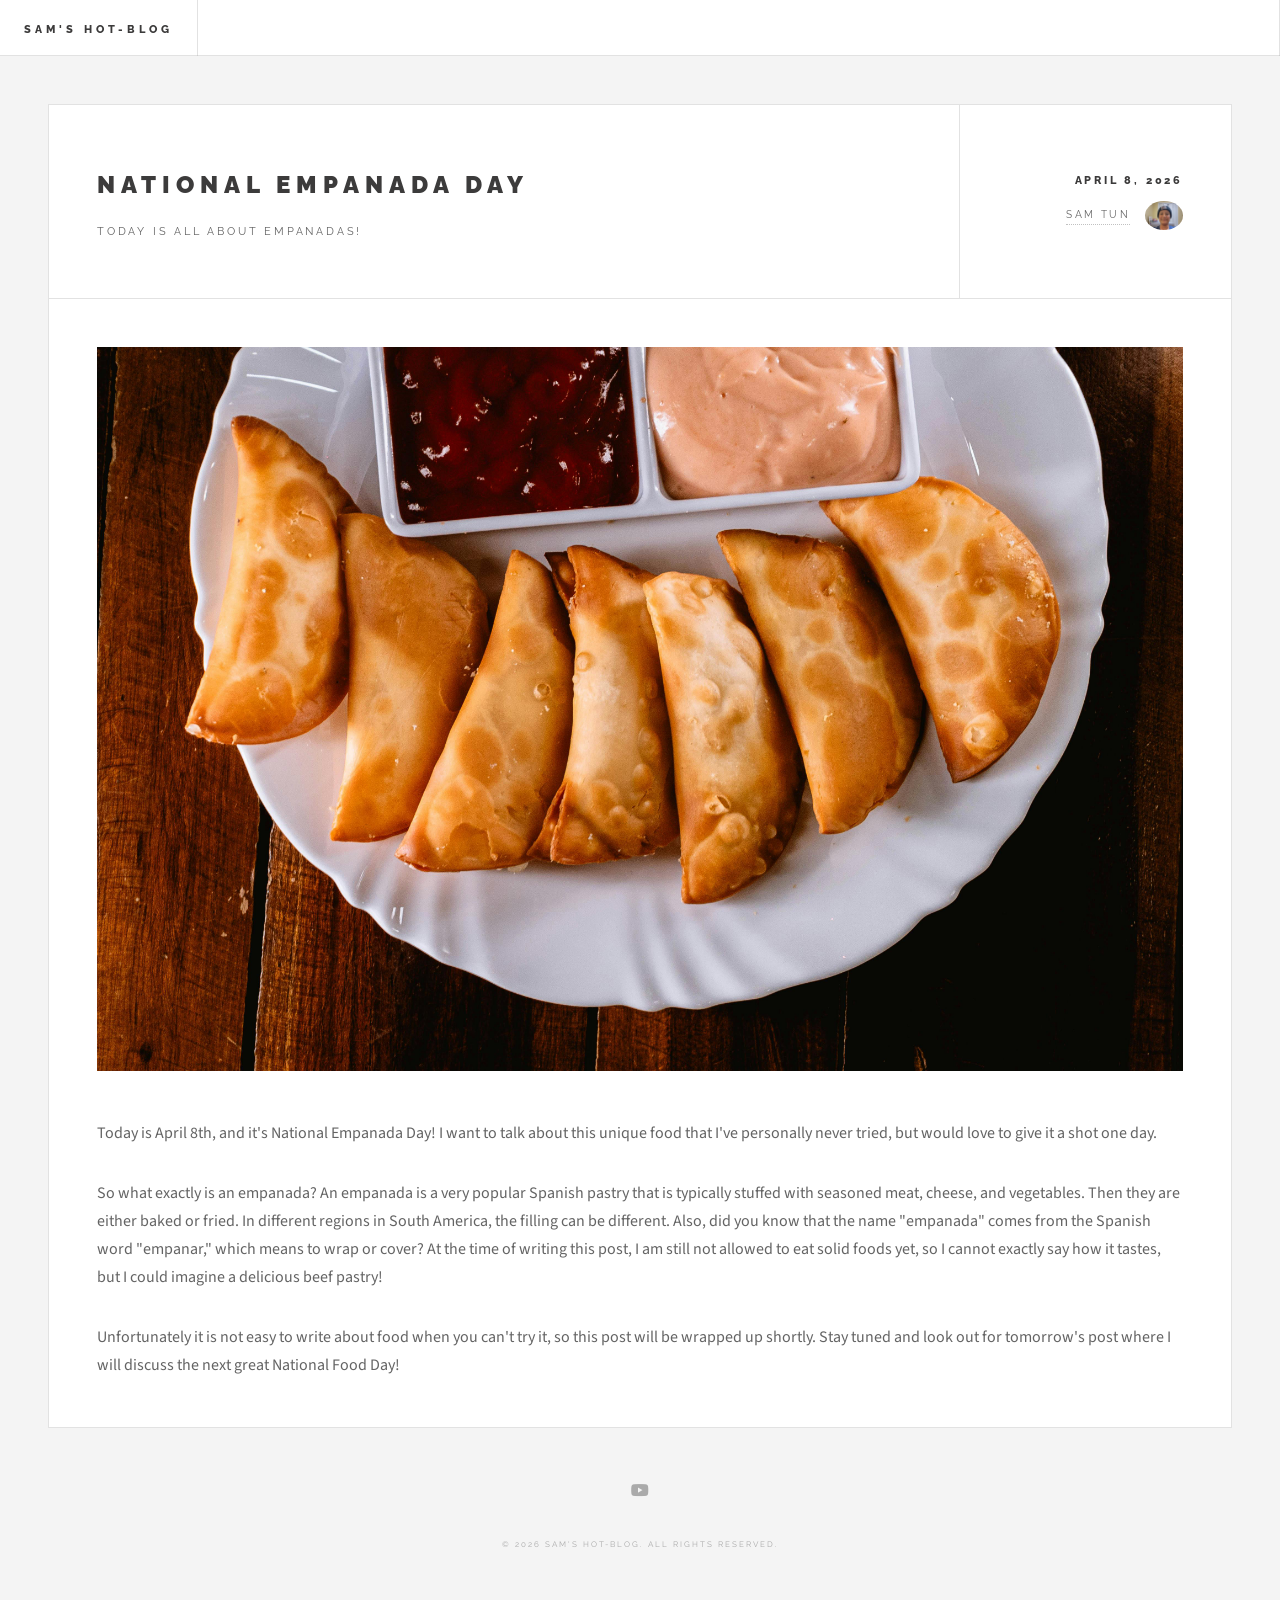
==== nationalday.html @ 46716578 "whaddup sam" ====
<!DOCTYPE HTML>
<!--
	Future Imperfect by HTML5 UP
	html5up.net | @ajlkn
	Free for personal and commercial use under the CCA 3.0 license (html5up.net/license)
-->
<html>
	<head>
		<title>Sam's Hot-Blog</title>
		<meta charset="utf-8" />
		<meta name="viewport" content="width=device-width, initial-scale=1, user-scalable=no" />
		<link rel="stylesheet" href="assets/css/main.css" />
	</head>
	<body class="single is-preload">

		<!-- Wrapper -->
			<div id="wrapper">

				<!-- Header -->
					<header id="header">
						<h1><a href="index.html">Sam's Hot-Blog</a></h1>
						<nav class="links">
							<ul>
							</ul>
						</nav>
						<nav class="main">
							<ul>

									</form>
								</li>
								<li class="menu">
								</li>
							</ul>
						</nav>
					</header>

				<!-- Menu -->
					<section id="menu">

						<!-- Search -->
							<section>
								<form class="search" method="get" action="#">
									<input type="text" name="query" placeholder="Search" />
								</form>
							</section>

					</section>

				<!-- Main -->
					<div id="main">

						<!-- Post -->
							<article class="post">
								<header>
									<div class="title">
										<h2><a href="#">National Empanada Day</a></h2>
										<p>Today is all about Empanadas!</p>
									</div>
									<div class="meta">
										<time class="published" datetime="2026-04-08">April 8, 2026</time>
										<a href="#" class="author"><span class="name">Sam Tun</span><img src="images/samsface.png" alt="" /></a>
									</div>
								</header>
								<span class="image featured"><img src="images/empanadatray.jpg" alt="" /></span>
								<p>Today is April 8th, and it's National Empanada Day! I want to talk about this unique food that I've personally never tried, but would love to give it a shot one day.</p>
								<p>So what exactly is an empanada? An empanada is a very popular Spanish pastry that is typically stuffed with seasoned meat, cheese, and vegetables. Then they are either baked or fried. In different regions in South America, the filling can be different. Also, did you know that the name "empanada" comes from the Spanish word "empanar," which means to wrap or cover? At the time of writing this post, I am still not allowed to eat solid foods yet, so I cannot exactly say how it tastes, but I could imagine a delicious beef pastry!</p>
								<p>Unfortunately it is not easy to write about food when you can't try it, so this post will be wrapped up shortly. Stay tuned and look out for tomorrow's post where I will discuss the next great National Food Day!</p>
								<footer>
									</ul>
								</footer>
							</article>

					</div>

				<!-- Footer -->
					<section id="footer">
						<ul class="icons">
							<li><a href="https://www.youtube.com/@PixRITZ" class="icon brands fa-youtube"><span class="label">YouTube</span></a></li>
						</ul>
						<p class="copyright">&copy; 2026 Sam's Hot-Blog. All rights reserved.</p>
					</section>

			</div>

		<!-- Scripts -->
			<script src="assets/js/jquery.min.js"></script>
			<script src="assets/js/browser.min.js"></script>
			<script src="assets/js/breakpoints.min.js"></script>
			<script src="assets/js/util.js"></script>
			<script src="assets/js/main.js"></script>

	</body>
</html>
---- assets/css/main.css ----
@import url(fontawesome-all.min.css);
@import url("https://fonts.googleapis.com/css?family=Source+Sans+Pro:400,700|Raleway:400,800,900");

/*
	Future Imperfect by HTML5 UP
	html5up.net | @ajlkn
	Free for personal and commercial use under the CCA 3.0 license (html5up.net/license)
*/

html, body, div, span, applet, object,
iframe, h1, h2, h3, h4, h5, h6, p, blockquote,
pre, a, abbr, acronym, address, big, cite,
code, del, dfn, em, img, ins, kbd, q, s, samp,
small, strike, strong, sub, sup, tt, var, b,
u, i, center, dl, dt, dd, ol, ul, li, fieldset,
form, label, legend, table, caption, tbody,
tfoot, thead, tr, th, td, article, aside,
canvas, details, embed, figure, figcaption,
footer, header, hgroup, menu, nav, output, ruby,
section, summary, time, mark, audio, video {
	margin: 0;
	padding: 0;
	border: 0;
	font-size: 100%;
	font: inherit;
	vertical-align: baseline;}

article, aside, details, figcaption, figure,
footer, header, hgroup, menu, nav, section {
	display: block;}

body {
	line-height: 1;
}

ol, ul {
	list-style: none;
}

blockquote, q {
	quotes: none;
}

	blockquote:before, blockquote:after, q:before, q:after {
		content: '';
		content: none;
	}

table {
	border-collapse: collapse;
	border-spacing: 0;
}

body {
	-webkit-text-size-adjust: none;
}

mark {
	background-color: transparent;
	color: inherit;
}

input::-moz-focus-inner {
	border: 0;
	padding: 0;
}

input, select, textarea {
	-moz-appearance: none;
	-webkit-appearance: none;
	-ms-appearance: none;
	appearance: none;
}

/* Basic */

	@-ms-viewport {
		width: device-width;
	}

	body {
		-ms-overflow-style: scrollbar;
	}

	@media screen and (max-width: 480px) {

		html, body {
			min-width: 320px;
		}

	}

	html {
		box-sizing: border-box;
	}

	*, *:before, *:after {
		box-sizing: inherit;
	}

	body {
		background: #f4f4f4;
	}

		body.is-preload *, body.is-preload *:before, body.is-preload *:after {
			-moz-animation: none !important;
			-webkit-animation: none !important;
			-ms-animation: none !important;
			animation: none !important;
			-moz-transition: none !important;
			-webkit-transition: none !important;
			-ms-transition: none !important;
			transition: none !important;
		}

/* Type */

	body, input, select, textarea {
		color: #646464;
		font-family: "Source Sans Pro", Helvetica, sans-serif;
		font-size: 14pt;
		font-weight: 400;
		line-height: 1.75;
	}

		@media screen and (max-width: 1680px) {

			body, input, select, textarea {
				font-size: 12pt;
			}

		}

		@media screen and (max-width: 1280px) {

			body, input, select, textarea {
				font-size: 12pt;
			}

		}

		@media screen and (max-width: 980px) {

			body, input, select, textarea {
				font-size: 12pt;
			}

		}

		@media screen and (max-width: 736px) {

			body, input, select, textarea {
				font-size: 12pt;
			}

		}

		@media screen and (max-width: 480px) {

			body, input, select, textarea {
				font-size: 12pt;
			}

		}

	a {
		-moz-transition: color 0.2s ease, border-bottom-color 0.2s ease;
		-webkit-transition: color 0.2s ease, border-bottom-color 0.2s ease;
		-ms-transition: color 0.2s ease, border-bottom-color 0.2s ease;
		transition: color 0.2s ease, border-bottom-color 0.2s ease;
		border-bottom: dotted 1px rgba(160, 160, 160, 0.65);
		color: inherit;
		text-decoration: none;
	}

		a:before {
			-moz-transition: color 0.2s ease;
			-webkit-transition: color 0.2s ease;
			-ms-transition: color 0.2s ease;
			transition: color 0.2s ease;
		}

		a:hover {
			border-bottom-color: transparent;
			color: #2ebaae !important;
		}

			a:hover:before {
				color: #2ebaae !important;
			}

	strong, b {
		color: #3c3b3b;
		font-weight: 700;
	}

	em, i {
		font-style: italic;
	}

	p {
		margin: 0 0 2em 0;
	}

	h1, h2, h3, h4, h5, h6 {
		color: #3c3b3b;
		font-family: "Raleway", Helvetica, sans-serif;
		font-weight: 800;
		letter-spacing: 0.25em;
		line-height: 1.65;
		margin: 0 0 1em 0;
		text-transform: uppercase;
	}

		h1 a, h2 a, h3 a, h4 a, h5 a, h6 a {
			color: inherit;
			border-bottom: 0;
		}

	h2 {
		font-size: 1.1em;
	}

	h3 {
		font-size: 0.9em;
	}

	h4 {
		font-size: 0.7em;
	}

	h5 {
		font-size: 0.7em;
	}

	h6 {
		font-size: 0.7em;
	}

	sub {
		font-size: 0.8em;
		position: relative;
		top: 0.5em;
	}

	sup {
		font-size: 0.8em;
		position: relative;
		top: -0.5em;
	}

	blockquote {
		border-left: solid 4px rgba(160, 160, 160, 0.3);
		font-style: italic;
		margin: 0 0 2em 0;
		padding: 0.5em 0 0.5em 2em;
	}

	code {
		background: rgba(160, 160, 160, 0.075);
		border: solid 1px rgba(160, 160, 160, 0.3);
		font-family: "Courier New", monospace;
		font-size: 0.9em;
		margin: 0 0.25em;
		padding: 0.25em 0.65em;
	}

	pre {
		-webkit-overflow-scrolling: touch;
		font-family: "Courier New", monospace;
		font-size: 0.9em;
		margin: 0 0 2em 0;
	}

		pre code {
			display: block;
			line-height: 1.75em;
			padding: 1em 1.5em;
			overflow-x: auto;
		}

	hr {
		border: 0;
		border-bottom: solid 1px rgba(160, 160, 160, 0.3);
		margin: 2em 0;
	}

		hr.major {
			margin: 3em 0;
		}

	.align-left {
		text-align: left;
	}

	.align-center {
		text-align: center;
	}

	.align-right {
		text-align: right;
	}

/* Row */

	.row {
		display: flex;
		flex-wrap: wrap;
		box-sizing: border-box;
		align-items: stretch;
	}

		.row > * {
			box-sizing: border-box;
		}

		.row.gtr-uniform > * > :last-child {
			margin-bottom: 0;
		}

		.row.aln-left {
			justify-content: flex-start;
		}

		.row.aln-center {
			justify-content: center;
		}

		.row.aln-right {
			justify-content: flex-end;
		}

		.row.aln-top {
			align-items: flex-start;
		}

		.row.aln-middle {
			align-items: center;
		}

		.row.aln-bottom {
			align-items: flex-end;
		}

		.row > .imp {
			order: -1;
		}

		.row > .col-1 {
			width: 8.33333%;
		}

		.row > .off-1 {
			margin-left: 8.33333%;
		}

		.row > .col-2 {
			width: 16.66667%;
		}

		.row > .off-2 {
			margin-left: 16.66667%;
		}

		.row > .col-3 {
			width: 25%;
		}

		.row > .off-3 {
			margin-left: 25%;
		}

		.row > .col-4 {
			width: 33.33333%;
		}

		.row > .off-4 {
			margin-left: 33.33333%;
		}

		.row > .col-5 {
			width: 41.66667%;
		}

		.row > .off-5 {
			margin-left: 41.66667%;
		}

		.row > .col-6 {
			width: 50%;
		}

		.row > .off-6 {
			margin-left: 50%;
		}

		.row > .col-7 {
			width: 58.33333%;
		}

		.row > .off-7 {
			margin-left: 58.33333%;
		}

		.row > .col-8 {
			width: 66.66667%;
		}

		.row > .off-8 {
			margin-left: 66.66667%;
		}

		.row > .col-9 {
			width: 75%;
		}

		.row > .off-9 {
			margin-left: 75%;
		}

		.row > .col-10 {
			width: 83.33333%;
		}

		.row > .off-10 {
			margin-left: 83.33333%;
		}

		.row > .col-11 {
			width: 91.66667%;
		}

		.row > .off-11 {
			margin-left: 91.66667%;
		}

		.row > .col-12 {
			width: 100%;
		}

		.row > .off-12 {
			margin-left: 100%;
		}

		.row.gtr-0 {
			margin-top: 0;
			margin-left: 0em;
		}

			.row.gtr-0 > * {
				padding: 0 0 0 0em;
			}

			.row.gtr-0.gtr-uniform {
				margin-top: 0em;
			}

				.row.gtr-0.gtr-uniform > * {
					padding-top: 0em;
				}

		.row.gtr-25 {
			margin-top: 0;
			margin-left: -0.25em;
		}

			.row.gtr-25 > * {
				padding: 0 0 0 0.25em;
			}

			.row.gtr-25.gtr-uniform {
				margin-top: -0.25em;
			}

				.row.gtr-25.gtr-uniform > * {
					padding-top: 0.25em;
				}

		.row.gtr-50 {
			margin-top: 0;
			margin-left: -0.5em;
		}

			.row.gtr-50 > * {
				padding: 0 0 0 0.5em;
			}

			.row.gtr-50.gtr-uniform {
				margin-top: -0.5em;
			}

				.row.gtr-50.gtr-uniform > * {
					padding-top: 0.5em;
				}

		.row {
			margin-top: 0;
			margin-left: -1em;
		}

			.row > * {
				padding: 0 0 0 1em;
			}

			.row.gtr-uniform {
				margin-top: -1em;
			}

				.row.gtr-uniform > * {
					padding-top: 1em;
				}

		.row.gtr-150 {
			margin-top: 0;
			margin-left: -1.5em;
		}

			.row.gtr-150 > * {
				padding: 0 0 0 1.5em;
			}

			.row.gtr-150.gtr-uniform {
				margin-top: -1.5em;
			}

				.row.gtr-150.gtr-uniform > * {
					padding-top: 1.5em;
				}

		.row.gtr-200 {
			margin-top: 0;
			margin-left: -2em;
		}

			.row.gtr-200 > * {
				padding: 0 0 0 2em;
			}

			.row.gtr-200.gtr-uniform {
				margin-top: -2em;
			}

				.row.gtr-200.gtr-uniform > * {
					padding-top: 2em;
				}

		@media screen and (max-width: 1680px) {

			.row {
				display: flex;
				flex-wrap: wrap;
				box-sizing: border-box;
				align-items: stretch;
			}

				.row > * {
					box-sizing: border-box;
				}

				.row.gtr-uniform > * > :last-child {
					margin-bottom: 0;
				}

				.row.aln-left {
					justify-content: flex-start;
				}

				.row.aln-center {
					justify-content: center;
				}

				.row.aln-right {
					justify-content: flex-end;
				}

				.row.aln-top {
					align-items: flex-start;
				}

				.row.aln-middle {
					align-items: center;
				}

				.row.aln-bottom {
					align-items: flex-end;
				}

				.row > .imp-xlarge {
					order: -1;
				}

				.row > .col-1-xlarge {
					width: 8.33333%;
				}

				.row > .off-1-xlarge {
					margin-left: 8.33333%;
				}

				.row > .col-2-xlarge {
					width: 16.66667%;
				}

				.row > .off-2-xlarge {
					margin-left: 16.66667%;
				}

				.row > .col-3-xlarge {
					width: 25%;
				}

				.row > .off-3-xlarge {
					margin-left: 25%;
				}

				.row > .col-4-xlarge {
					width: 33.33333%;
				}

				.row > .off-4-xlarge {
					margin-left: 33.33333%;
				}

				.row > .col-5-xlarge {
					width: 41.66667%;
				}

				.row > .off-5-xlarge {
					margin-left: 41.66667%;
				}

				.row > .col-6-xlarge {
					width: 50%;
				}

				.row > .off-6-xlarge {
					margin-left: 50%;
				}

				.row > .col-7-xlarge {
					width: 58.33333%;
				}

				.row > .off-7-xlarge {
					margin-left: 58.33333%;
				}

				.row > .col-8-xlarge {
					width: 66.66667%;
				}

				.row > .off-8-xlarge {
					margin-left: 66.66667%;
				}

				.row > .col-9-xlarge {
					width: 75%;
				}

				.row > .off-9-xlarge {
					margin-left: 75%;
				}

				.row > .col-10-xlarge {
					width: 83.33333%;
				}

				.row > .off-10-xlarge {
					margin-left: 83.33333%;
				}

				.row > .col-11-xlarge {
					width: 91.66667%;
				}

				.row > .off-11-xlarge {
					margin-left: 91.66667%;
				}

				.row > .col-12-xlarge {
					width: 100%;
				}

				.row > .off-12-xlarge {
					margin-left: 100%;
				}

				.row.gtr-0 {
					margin-top: 0;
					margin-left: 0em;
				}

					.row.gtr-0 > * {
						padding: 0 0 0 0em;
					}

					.row.gtr-0.gtr-uniform {
						margin-top: 0em;
					}

						.row.gtr-0.gtr-uniform > * {
							padding-top: 0em;
						}

				.row.gtr-25 {
					margin-top: 0;
					margin-left: -0.25em;
				}

					.row.gtr-25 > * {
						padding: 0 0 0 0.25em;
					}

					.row.gtr-25.gtr-uniform {
						margin-top: -0.25em;
					}

						.row.gtr-25.gtr-uniform > * {
							padding-top: 0.25em;
						}

				.row.gtr-50 {
					margin-top: 0;
					margin-left: -0.5em;
				}

					.row.gtr-50 > * {
						padding: 0 0 0 0.5em;
					}

					.row.gtr-50.gtr-uniform {
						margin-top: -0.5em;
					}

						.row.gtr-50.gtr-uniform > * {
							padding-top: 0.5em;
						}

				.row {
					margin-top: 0;
					margin-left: -1em;
				}

					.row > * {
						padding: 0 0 0 1em;
					}

					.row.gtr-uniform {
						margin-top: -1em;
					}

						.row.gtr-uniform > * {
							padding-top: 1em;
						}

				.row.gtr-150 {
					margin-top: 0;
					margin-left: -1.5em;
				}

					.row.gtr-150 > * {
						padding: 0 0 0 1.5em;
					}

					.row.gtr-150.gtr-uniform {
						margin-top: -1.5em;
					}

						.row.gtr-150.gtr-uniform > * {
							padding-top: 1.5em;
						}

				.row.gtr-200 {
					margin-top: 0;
					margin-left: -2em;
				}

					.row.gtr-200 > * {
						padding: 0 0 0 2em;
					}

					.row.gtr-200.gtr-uniform {
						margin-top: -2em;
					}

						.row.gtr-200.gtr-uniform > * {
							padding-top: 2em;
						}

		}

		@media screen and (max-width: 1280px) {

			.row {
				display: flex;
				flex-wrap: wrap;
				box-sizing: border-box;
				align-items: stretch;
			}

				.row > * {
					box-sizing: border-box;
				}

				.row.gtr-uniform > * > :last-child {
					margin-bottom: 0;
				}

				.row.aln-left {
					justify-content: flex-start;
				}

				.row.aln-center {
					justify-content: center;
				}

				.row.aln-right {
					justify-content: flex-end;
				}

				.row.aln-top {
					align-items: flex-start;
				}

				.row.aln-middle {
					align-items: center;
				}

				.row.aln-bottom {
					align-items: flex-end;
				}

				.row > .imp-large {
					order: -1;
				}

				.row > .col-1-large {
					width: 8.33333%;
				}

				.row > .off-1-large {
					margin-left: 8.33333%;
				}

				.row > .col-2-large {
					width: 16.66667%;
				}

				.row > .off-2-large {
					margin-left: 16.66667%;
				}

				.row > .col-3-large {
					width: 25%;
				}

				.row > .off-3-large {
					margin-left: 25%;
				}

				.row > .col-4-large {
					width: 33.33333%;
				}

				.row > .off-4-large {
					margin-left: 33.33333%;
				}

				.row > .col-5-large {
					width: 41.66667%;
				}

				.row > .off-5-large {
					margin-left: 41.66667%;
				}

				.row > .col-6-large {
					width: 50%;
				}

				.row > .off-6-large {
					margin-left: 50%;
				}

				.row > .col-7-large {
					width: 58.33333%;
				}

				.row > .off-7-large {
					margin-left: 58.33333%;
				}

				.row > .col-8-large {
					width: 66.66667%;
				}

				.row > .off-8-large {
					margin-left: 66.66667%;
				}

				.row > .col-9-large {
					width: 75%;
				}

				.row > .off-9-large {
					margin-left: 75%;
				}

				.row > .col-10-large {
					width: 83.33333%;
				}

				.row > .off-10-large {
					margin-left: 83.33333%;
				}

				.row > .col-11-large {
					width: 91.66667%;
				}

				.row > .off-11-large {
					margin-left: 91.66667%;
				}

				.row > .col-12-large {
					width: 100%;
				}

				.row > .off-12-large {
					margin-left: 100%;
				}

				.row.gtr-0 {
					margin-top: 0;
					margin-left: 0em;
				}

					.row.gtr-0 > * {
						padding: 0 0 0 0em;
					}

					.row.gtr-0.gtr-uniform {
						margin-top: 0em;
					}

						.row.gtr-0.gtr-uniform > * {
							padding-top: 0em;
						}

				.row.gtr-25 {
					margin-top: 0;
					margin-left: -0.25em;
				}

					.row.gtr-25 > * {
						padding: 0 0 0 0.25em;
					}

					.row.gtr-25.gtr-uniform {
						margin-top: -0.25em;
					}

						.row.gtr-25.gtr-uniform > * {
							padding-top: 0.25em;
						}

				.row.gtr-50 {
					margin-top: 0;
					margin-left: -0.5em;
				}

					.row.gtr-50 > * {
						padding: 0 0 0 0.5em;
					}

					.row.gtr-50.gtr-uniform {
						margin-top: -0.5em;
					}

						.row.gtr-50.gtr-uniform > * {
							padding-top: 0.5em;
						}

				.row {
					margin-top: 0;
					margin-left: -1em;
				}

					.row > * {
						padding: 0 0 0 1em;
					}

					.row.gtr-uniform {
						margin-top: -1em;
					}

						.row.gtr-uniform > * {
							padding-top: 1em;
						}

				.row.gtr-150 {
					margin-top: 0;
					margin-left: -1.5em;
				}

					.row.gtr-150 > * {
						padding: 0 0 0 1.5em;
					}

					.row.gtr-150.gtr-uniform {
						margin-top: -1.5em;
					}

						.row.gtr-150.gtr-uniform > * {
							padding-top: 1.5em;
						}

				.row.gtr-200 {
					margin-top: 0;
					margin-left: -2em;
				}

					.row.gtr-200 > * {
						padding: 0 0 0 2em;
					}

					.row.gtr-200.gtr-uniform {
						margin-top: -2em;
					}

						.row.gtr-200.gtr-uniform > * {
							padding-top: 2em;
						}

		}

		@media screen and (max-width: 980px) {

			.row {
				display: flex;
				flex-wrap: wrap;
				box-sizing: border-box;
				align-items: stretch;
			}

				.row > * {
					box-sizing: border-box;
				}

				.row.gtr-uniform > * > :last-child {
					margin-bottom: 0;
				}

				.row.aln-left {
					justify-content: flex-start;
				}

				.row.aln-center {
					justify-content: center;
				}

				.row.aln-right {
					justify-content: flex-end;
				}

				.row.aln-top {
					align-items: flex-start;
				}

				.row.aln-middle {
					align-items: center;
				}

				.row.aln-bottom {
					align-items: flex-end;
				}

				.row > .imp-medium {
					order: -1;
				}

				.row > .col-1-medium {
					width: 8.33333%;
				}

				.row > .off-1-medium {
					margin-left: 8.33333%;
				}

				.row > .col-2-medium {
					width: 16.66667%;
				}

				.row > .off-2-medium {
					margin-left: 16.66667%;
				}

				.row > .col-3-medium {
					width: 25%;
				}

				.row > .off-3-medium {
					margin-left: 25%;
				}

				.row > .col-4-medium {
					width: 33.33333%;
				}

				.row > .off-4-medium {
					margin-left: 33.33333%;
				}

				.row > .col-5-medium {
					width: 41.66667%;
				}

				.row > .off-5-medium {
					margin-left: 41.66667%;
				}

				.row > .col-6-medium {
					width: 50%;
				}

				.row > .off-6-medium {
					margin-left: 50%;
				}

				.row > .col-7-medium {
					width: 58.33333%;
				}

				.row > .off-7-medium {
					margin-left: 58.33333%;
				}

				.row > .col-8-medium {
					width: 66.66667%;
				}

				.row > .off-8-medium {
					margin-left: 66.66667%;
				}

				.row > .col-9-medium {
					width: 75%;
				}

				.row > .off-9-medium {
					margin-left: 75%;
				}

				.row > .col-10-medium {
					width: 83.33333%;
				}

				.row > .off-10-medium {
					margin-left: 83.33333%;
				}

				.row > .col-11-medium {
					width: 91.66667%;
				}

				.row > .off-11-medium {
					margin-left: 91.66667%;
				}

				.row > .col-12-medium {
					width: 100%;
				}

				.row > .off-12-medium {
					margin-left: 100%;
				}

				.row.gtr-0 {
					margin-top: 0;
					margin-left: 0em;
				}

					.row.gtr-0 > * {
						padding: 0 0 0 0em;
					}

					.row.gtr-0.gtr-uniform {
						margin-top: 0em;
					}

						.row.gtr-0.gtr-uniform > * {
							padding-top: 0em;
						}

				.row.gtr-25 {
					margin-top: 0;
					margin-left: -0.25em;
				}

					.row.gtr-25 > * {
						padding: 0 0 0 0.25em;
					}

					.row.gtr-25.gtr-uniform {
						margin-top: -0.25em;
					}

						.row.gtr-25.gtr-uniform > * {
							padding-top: 0.25em;
						}

				.row.gtr-50 {
					margin-top: 0;
					margin-left: -0.5em;
				}

					.row.gtr-50 > * {
						padding: 0 0 0 0.5em;
					}

					.row.gtr-50.gtr-uniform {
						margin-top: -0.5em;
					}

						.row.gtr-50.gtr-uniform > * {
							padding-top: 0.5em;
						}

				.row {
					margin-top: 0;
					margin-left: -1em;
				}

					.row > * {
						padding: 0 0 0 1em;
					}

					.row.gtr-uniform {
						margin-top: -1em;
					}

						.row.gtr-uniform > * {
							padding-top: 1em;
						}

				.row.gtr-150 {
					margin-top: 0;
					margin-left: -1.5em;
				}

					.row.gtr-150 > * {
						padding: 0 0 0 1.5em;
					}

					.row.gtr-150.gtr-uniform {
						margin-top: -1.5em;
					}

						.row.gtr-150.gtr-uniform > * {
							padding-top: 1.5em;
						}

				.row.gtr-200 {
					margin-top: 0;
					margin-left: -2em;
				}

					.row.gtr-200 > * {
						padding: 0 0 0 2em;
					}

					.row.gtr-200.gtr-uniform {
						margin-top: -2em;
					}

						.row.gtr-200.gtr-uniform > * {
							padding-top: 2em;
						}

		}

		@media screen and (max-width: 736px) {

			.row {
				display: flex;
				flex-wrap: wrap;
				box-sizing: border-box;
				align-items: stretch;
			}

				.row > * {
					box-sizing: border-box;
				}

				.row.gtr-uniform > * > :last-child {
					margin-bottom: 0;
				}

				.row.aln-left {
					justify-content: flex-start;
				}

				.row.aln-center {
					justify-content: center;
				}

				.row.aln-right {
					justify-content: flex-end;
				}

				.row.aln-top {
					align-items: flex-start;
				}

				.row.aln-middle {
					align-items: center;
				}

				.row.aln-bottom {
					align-items: flex-end;
				}

				.row > .imp-small {
					order: -1;
				}

				.row > .col-1-small {
					width: 8.33333%;
				}

				.row > .off-1-small {
					margin-left: 8.33333%;
				}

				.row > .col-2-small {
					width: 16.66667%;
				}

				.row > .off-2-small {
					margin-left: 16.66667%;
				}

				.row > .col-3-small {
					width: 25%;
				}

				.row > .off-3-small {
					margin-left: 25%;
				}

				.row > .col-4-small {
					width: 33.33333%;
				}

				.row > .off-4-small {
					margin-left: 33.33333%;
				}

				.row > .col-5-small {
					width: 41.66667%;
				}

				.row > .off-5-small {
					margin-left: 41.66667%;
				}

				.row > .col-6-small {
					width: 50%;
				}

				.row > .off-6-small {
					margin-left: 50%;
				}

				.row > .col-7-small {
					width: 58.33333%;
				}

				.row > .off-7-small {
					margin-left: 58.33333%;
				}

				.row > .col-8-small {
					width: 66.66667%;
				}

				.row > .off-8-small {
					margin-left: 66.66667%;
				}

				.row > .col-9-small {
					width: 75%;
				}

				.row > .off-9-small {
					margin-left: 75%;
				}

				.row > .col-10-small {
					width: 83.33333%;
				}

				.row > .off-10-small {
					margin-left: 83.33333%;
				}

				.row > .col-11-small {
					width: 91.66667%;
				}

				.row > .off-11-small {
					margin-left: 91.66667%;
				}

				.row > .col-12-small {
					width: 100%;
				}

				.row > .off-12-small {
					margin-left: 100%;
				}

				.row.gtr-0 {
					margin-top: 0;
					margin-left: 0em;
				}

					.row.gtr-0 > * {
						padding: 0 0 0 0em;
					}

					.row.gtr-0.gtr-uniform {
						margin-top: 0em;
					}

						.row.gtr-0.gtr-uniform > * {
							padding-top: 0em;
						}

				.row.gtr-25 {
					margin-top: 0;
					margin-left: -0.25em;
				}

					.row.gtr-25 > * {
						padding: 0 0 0 0.25em;
					}

					.row.gtr-25.gtr-uniform {
						margin-top: -0.25em;
					}

						.row.gtr-25.gtr-uniform > * {
							padding-top: 0.25em;
						}

				.row.gtr-50 {
					margin-top: 0;
					margin-left: -0.5em;
				}

					.row.gtr-50 > * {
						padding: 0 0 0 0.5em;
					}

					.row.gtr-50.gtr-uniform {
						margin-top: -0.5em;
					}

						.row.gtr-50.gtr-uniform > * {
							padding-top: 0.5em;
						}

				.row {
					margin-top: 0;
					margin-left: -1em;
				}

					.row > * {
						padding: 0 0 0 1em;
					}

					.row.gtr-uniform {
						margin-top: -1em;
					}

						.row.gtr-uniform > * {
							padding-top: 1em;
						}

				.row.gtr-150 {
					margin-top: 0;
					margin-left: -1.5em;
				}

					.row.gtr-150 > * {
						padding: 0 0 0 1.5em;
					}

					.row.gtr-150.gtr-uniform {
						margin-top: -1.5em;
					}

						.row.gtr-150.gtr-uniform > * {
							padding-top: 1.5em;
						}

				.row.gtr-200 {
					margin-top: 0;
					margin-left: -2em;
				}

					.row.gtr-200 > * {
						padding: 0 0 0 2em;
					}

					.row.gtr-200.gtr-uniform {
						margin-top: -2em;
					}

						.row.gtr-200.gtr-uniform > * {
							padding-top: 2em;
						}

		}

		@media screen and (max-width: 480px) {

			.row {
				display: flex;
				flex-wrap: wrap;
				box-sizing: border-box;
				align-items: stretch;
			}

				.row > * {
					box-sizing: border-box;
				}

				.row.gtr-uniform > * > :last-child {
					margin-bottom: 0;
				}

				.row.aln-left {
					justify-content: flex-start;
				}

				.row.aln-center {
					justify-content: center;
				}

				.row.aln-right {
					justify-content: flex-end;
				}

				.row.aln-top {
					align-items: flex-start;
				}

				.row.aln-middle {
					align-items: center;
				}

				.row.aln-bottom {
					align-items: flex-end;
				}

				.row > .imp-xsmall {
					order: -1;
				}

				.row > .col-1-xsmall {
					width: 8.33333%;
				}

				.row > .off-1-xsmall {
					margin-left: 8.33333%;
				}

				.row > .col-2-xsmall {
					width: 16.66667%;
				}

				.row > .off-2-xsmall {
					margin-left: 16.66667%;
				}

				.row > .col-3-xsmall {
					width: 25%;
				}

				.row > .off-3-xsmall {
					margin-left: 25%;
				}

				.row > .col-4-xsmall {
					width: 33.33333%;
				}

				.row > .off-4-xsmall {
					margin-left: 33.33333%;
				}

				.row > .col-5-xsmall {
					width: 41.66667%;
				}

				.row > .off-5-xsmall {
					margin-left: 41.66667%;
				}

				.row > .col-6-xsmall {
					width: 50%;
				}

				.row > .off-6-xsmall {
					margin-left: 50%;
				}

				.row > .col-7-xsmall {
					width: 58.33333%;
				}

				.row > .off-7-xsmall {
					margin-left: 58.33333%;
				}

				.row > .col-8-xsmall {
					width: 66.66667%;
				}

				.row > .off-8-xsmall {
					margin-left: 66.66667%;
				}

				.row > .col-9-xsmall {
					width: 75%;
				}

				.row > .off-9-xsmall {
					margin-left: 75%;
				}

				.row > .col-10-xsmall {
					width: 83.33333%;
				}

				.row > .off-10-xsmall {
					margin-left: 83.33333%;
				}

				.row > .col-11-xsmall {
					width: 91.66667%;
				}

				.row > .off-11-xsmall {
					margin-left: 91.66667%;
				}

				.row > .col-12-xsmall {
					width: 100%;
				}

				.row > .off-12-xsmall {
					margin-left: 100%;
				}

				.row.gtr-0 {
					margin-top: 0;
					margin-left: 0em;
				}

					.row.gtr-0 > * {
						padding: 0 0 0 0em;
					}

					.row.gtr-0.gtr-uniform {
						margin-top: 0em;
					}

						.row.gtr-0.gtr-uniform > * {
							padding-top: 0em;
						}

				.row.gtr-25 {
					margin-top: 0;
					margin-left: -0.25em;
				}

					.row.gtr-25 > * {
						padding: 0 0 0 0.25em;
					}

					.row.gtr-25.gtr-uniform {
						margin-top: -0.25em;
					}

						.row.gtr-25.gtr-uniform > * {
							padding-top: 0.25em;
						}

				.row.gtr-50 {
					margin-top: 0;
					margin-left: -0.5em;
				}

					.row.gtr-50 > * {
						padding: 0 0 0 0.5em;
					}

					.row.gtr-50.gtr-uniform {
						margin-top: -0.5em;
					}

						.row.gtr-50.gtr-uniform > * {
							padding-top: 0.5em;
						}

				.row {
					margin-top: 0;
					margin-left: -1em;
				}

					.row > * {
						padding: 0 0 0 1em;
					}

					.row.gtr-uniform {
						margin-top: -1em;
					}

						.row.gtr-uniform > * {
							padding-top: 1em;
						}

				.row.gtr-150 {
					margin-top: 0;
					margin-left: -1.5em;
				}

					.row.gtr-150 > * {
						padding: 0 0 0 1.5em;
					}

					.row.gtr-150.gtr-uniform {
						margin-top: -1.5em;
					}

						.row.gtr-150.gtr-uniform > * {
							padding-top: 1.5em;
						}

				.row.gtr-200 {
					margin-top: 0;
					margin-left: -2em;
				}

					.row.gtr-200 > * {
						padding: 0 0 0 2em;
					}

					.row.gtr-200.gtr-uniform {
						margin-top: -2em;
					}

						.row.gtr-200.gtr-uniform > * {
							padding-top: 2em;
						}

		}

/* Author */

	.author {
		display: -moz-flex;
		display: -webkit-flex;
		display: -ms-flex;
		display: flex;
		-moz-flex-direction: row;
		-webkit-flex-direction: row;
		-ms-flex-direction: row;
		flex-direction: row;
		-moz-align-items: center;
		-webkit-align-items: center;
		-ms-align-items: center;
		align-items: center;
		-moz-justify-content: -moz-flex-end;
		-webkit-justify-content: -webkit-flex-end;
		-ms-justify-content: -ms-flex-end;
		justify-content: flex-end;
		border-bottom: 0;
		font-family: "Raleway", Helvetica, sans-serif;
		font-size: 0.6em;
		font-weight: 400;
		letter-spacing: 0.25em;
		text-transform: uppercase;
		white-space: nowrap;
	}

		.author .name {
			-moz-transition: border-bottom-color 0.2s ease;
			-webkit-transition: border-bottom-color 0.2s ease;
			-ms-transition: border-bottom-color 0.2s ease;
			transition: border-bottom-color 0.2s ease;
			border-bottom: dotted 1px rgba(160, 160, 160, 0.65);
			display: block;
			margin: 0 1.5em 0 0;
		}

		.author img {
			border-radius: 100%;
			display: block;
			width: 4em;
		}

		.author:hover .name {
			border-bottom-color: transparent;
		}

/* Blurb */

	.blurb h2 {
		font-size: 0.8em;
		margin: 0 0 1.5em 0;
	}

	.blurb h3 {
		font-size: 0.7em;
	}

	.blurb p {
		font-size: 0.9em;
	}

/* Box */

	.box {
		border: solid 1px rgba(160, 160, 160, 0.3);
		margin-bottom: 2em;
		padding: 1.5em;
	}

		.box > :last-child,
		.box > :last-child > :last-child,
		.box > :last-child > :last-child > :last-child {
			margin-bottom: 0;
		}

		.box.alt {
			border: 0;
			border-radius: 0;
			padding: 0;
		}

/* Button */

	input[type="submit"],
	input[type="reset"],
	input[type="button"],
	button,
	.button {
		-moz-appearance: none;
		-webkit-appearance: none;
		-ms-appearance: none;
		appearance: none;
		-moz-transition: background-color 0.2s ease, box-shadow 0.2s ease, color 0.2s ease;
		-webkit-transition: background-color 0.2s ease, box-shadow 0.2s ease, color 0.2s ease;
		-ms-transition: background-color 0.2s ease, box-shadow 0.2s ease, color 0.2s ease;
		transition: background-color 0.2s ease, box-shadow 0.2s ease, color 0.2s ease;
		background-color: transparent;
		border: 0;
		box-shadow: inset 0 0 0 1px rgba(160, 160, 160, 0.3);
		color: #3c3b3b !important;
		cursor: pointer;
		display: inline-block;
		font-family: "Raleway", Helvetica, sans-serif;
		font-size: 0.6em;
		font-weight: 800;
		height: 4.8125em;
		letter-spacing: 0.25em;
		line-height: 4.8125em;
		padding: 0 2.5em;
		text-align: center;
		text-decoration: none;
		text-transform: uppercase;
		white-space: nowrap;
	}

		input[type="submit"]:hover,
		input[type="reset"]:hover,
		input[type="button"]:hover,
		button:hover,
		.button:hover {
			box-shadow: inset 0 0 0 1px #2ebaae;
			color: #2ebaae !important;
		}

			input[type="submit"]:hover:active,
			input[type="reset"]:hover:active,
			input[type="button"]:hover:active,
			button:hover:active,
			.button:hover:active {
				background-color: rgba(46, 186, 174, 0.05);
			}

		input[type="submit"]:before, input[type="submit"]:after,
		input[type="reset"]:before,
		input[type="reset"]:after,
		input[type="button"]:before,
		input[type="button"]:after,
		button:before,
		button:after,
		.button:before,
		.button:after {
			color: #aaaaaa;
			position: relative;
		}

		input[type="submit"]:before,
		input[type="reset"]:before,
		input[type="button"]:before,
		button:before,
		.button:before {
			left: -1em;
			padding: 0 0 0 0.75em;
		}

		input[type="submit"]:after,
		input[type="reset"]:after,
		input[type="button"]:after,
		button:after,
		.button:after {
			left: 1em;
			padding: 0 0.75em 0 0;
		}

		input[type="submit"].fit,
		input[type="reset"].fit,
		input[type="button"].fit,
		button.fit,
		.button.fit {
			width: 100%;
		}

		input[type="submit"].large,
		input[type="reset"].large,
		input[type="button"].large,
		button.large,
		.button.large {
			font-size: 0.7em;
			padding: 0 3em;
		}

		input[type="submit"].small,
		input[type="reset"].small,
		input[type="button"].small,
		button.small,
		.button.small {
			font-size: 0.5em;
		}

		input[type="submit"].disabled, input[type="submit"]:disabled,
		input[type="reset"].disabled,
		input[type="reset"]:disabled,
		input[type="button"].disabled,
		input[type="button"]:disabled,
		button.disabled,
		button:disabled,
		.button.disabled,
		.button:disabled {
			pointer-events: none;
			color: rgba(160, 160, 160, 0.3) !important;
		}

			input[type="submit"].disabled:before, input[type="submit"]:disabled:before,
			input[type="reset"].disabled:before,
			input[type="reset"]:disabled:before,
			input[type="button"].disabled:before,
			input[type="button"]:disabled:before,
			button.disabled:before,
			button:disabled:before,
			.button.disabled:before,
			.button:disabled:before {
				color: rgba(160, 160, 160, 0.3) !important;
			}

/* Form */

	form {
		margin: 0 0 2em 0;
	}

		form.search {
			text-decoration: none;
			position: relative;
		}

			form.search:before {
				-moz-osx-font-smoothing: grayscale;
				-webkit-font-smoothing: antialiased;
				display: inline-block;
				font-style: normal;
				font-variant: normal;
				text-rendering: auto;
				line-height: 1;
				text-transform: none !important;
				font-family: 'Font Awesome 5 Free';
				font-weight: 900;
			}

			form.search:before {
				color: #aaaaaa;
				content: '\f002';
				display: block;
				height: 2.75em;
				left: 0;
				line-height: 2.75em;
				position: absolute;
				text-align: center;
				top: 0;
				width: 2.5em;
			}

			form.search > input:first-child {
				padding-left: 2.5em;
			}

	label {
		color: #3c3b3b;
		display: block;
		font-size: 0.9em;
		font-weight: 700;
		margin: 0 0 1em 0;
	}

	input[type="text"],
	input[type="password"],
	input[type="email"],
	input[type="tel"],
	select,
	textarea {
		-moz-appearance: none;
		-webkit-appearance: none;
		-ms-appearance: none;
		appearance: none;
		background: rgba(160, 160, 160, 0.075);
		border: none;
		border: solid 1px rgba(160, 160, 160, 0.3);
		border-radius: 0;
		color: inherit;
		display: block;
		outline: 0;
		padding: 0 1em;
		text-decoration: none;
		width: 100%;
	}

		input[type="text"]:invalid,
		input[type="password"]:invalid,
		input[type="email"]:invalid,
		input[type="tel"]:invalid,
		select:invalid,
		textarea:invalid {
			box-shadow: none;
		}

		input[type="text"]:focus,
		input[type="password"]:focus,
		input[type="email"]:focus,
		input[type="tel"]:focus,
		select:focus,
		textarea:focus {
			border-color: #2ebaae;
			box-shadow: inset 0 0 0 1px #2ebaae;
		}

	.select-wrapper {
		text-decoration: none;
		display: block;
		position: relative;
	}

		.select-wrapper:before {
			-moz-osx-font-smoothing: grayscale;
			-webkit-font-smoothing: antialiased;
			display: inline-block;
			font-style: normal;
			font-variant: normal;
			text-rendering: auto;
			line-height: 1;
			text-transform: none !important;
			font-family: 'Font Awesome 5 Free';
			font-weight: 900;
		}

		.select-wrapper:before {
			color: rgba(160, 160, 160, 0.3);
			content: '\f078';
			display: block;
			height: 2.75em;
			line-height: 2.75em;
			pointer-events: none;
			position: absolute;
			right: 0;
			text-align: center;
			top: 0;
			width: 2.75em;
		}

		.select-wrapper select::-ms-expand {
			display: none;
		}

	select {
		background-image: url("data:image/svg+xml;charset=utf8,%3Csvg xmlns='http://www.w3.org/2000/svg' width='40' height='40' preserveAspectRatio='none' viewBox='0 0 40 40'%3E%3Cpath d='M9.4,12.3l10.4,10.4l10.4-10.4c0.2-0.2,0.5-0.4,0.9-0.4c0.3,0,0.6,0.1,0.9,0.4l3.3,3.3c0.2,0.2,0.4,0.5,0.4,0.9 c0,0.4-0.1,0.6-0.4,0.9L20.7,31.9c-0.2,0.2-0.5,0.4-0.9,0.4c-0.3,0-0.6-0.1-0.9-0.4L4.3,17.3c-0.2-0.2-0.4-0.5-0.4-0.9 c0-0.4,0.1-0.6,0.4-0.9l3.3-3.3c0.2-0.2,0.5-0.4,0.9-0.4S9.1,12.1,9.4,12.3z' fill='rgba(160, 160, 160, 0.3)' /%3E%3C/svg%3E");
		background-size: 1.25rem;
		background-repeat: no-repeat;
		background-position: calc(100% - 1rem) center;
		height: 2.75em;
		padding-right: 2.75em;
		text-overflow: ellipsis;
	}

		select option {
			color: #3c3b3b;
			background: #ffffff;
		}

		select:focus::-ms-value {
			background-color: transparent;
		}

		select::-ms-expand {
			display: none;
		}

	input[type="text"],
	input[type="password"],
	input[type="email"],
	select {
		height: 2.75em;
	}

	textarea {
		padding: 0.75em 1em;
	}

	input[type="checkbox"],
	input[type="radio"] {
		-moz-appearance: none;
		-webkit-appearance: none;
		-ms-appearance: none;
		appearance: none;
		display: block;
		float: left;
		margin-right: -2em;
		opacity: 0;
		width: 1em;
		z-index: -1;
	}

		input[type="checkbox"] + label,
		input[type="radio"] + label {
			text-decoration: none;
			color: #646464;
			cursor: pointer;
			display: inline-block;
			font-size: 1em;
			font-weight: 400;
			padding-left: 2.4em;
			padding-right: 0.75em;
			position: relative;
		}

			input[type="checkbox"] + label:before,
			input[type="radio"] + label:before {
				-moz-osx-font-smoothing: grayscale;
				-webkit-font-smoothing: antialiased;
				display: inline-block;
				font-style: normal;
				font-variant: normal;
				text-rendering: auto;
				line-height: 1;
				text-transform: none !important;
				font-family: 'Font Awesome 5 Free';
				font-weight: 900;
			}

			input[type="checkbox"] + label:before,
			input[type="radio"] + label:before {
				background: rgba(160, 160, 160, 0.075);
				border: solid 1px rgba(160, 160, 160, 0.3);
				content: '';
				display: inline-block;
				font-size: 0.8em;
				height: 2.0625em;
				left: 0;
				line-height: 2.0625em;
				position: absolute;
				text-align: center;
				top: 0;
				width: 2.0625em;
			}

		input[type="checkbox"]:checked + label:before,
		input[type="radio"]:checked + label:before {
			background: #3c3b3b;
			border-color: #3c3b3b;
			color: #ffffff;
			content: '\f00c';
		}

		input[type="checkbox"]:focus + label:before,
		input[type="radio"]:focus + label:before {
			border-color: #2ebaae;
			box-shadow: 0 0 0 1px #2ebaae;
		}

	input[type="radio"] + label:before {
		border-radius: 100%;
	}

	::-webkit-input-placeholder {
		color: #aaaaaa !important;
		opacity: 1.0;
	}

	:-moz-placeholder {
		color: #aaaaaa !important;
		opacity: 1.0;
	}

	::-moz-placeholder {
		color: #aaaaaa !important;
		opacity: 1.0;
	}

	:-ms-input-placeholder {
		color: #aaaaaa !important;
		opacity: 1.0;
	}

/* Icon */

	.icon {
		text-decoration: none;
		border-bottom: none;
		position: relative;
	}

		.icon:before {
			-moz-osx-font-smoothing: grayscale;
			-webkit-font-smoothing: antialiased;
			display: inline-block;
			font-style: normal;
			font-variant: normal;
			text-rendering: auto;
			line-height: 1;
			text-transform: none !important;
			font-family: 'Font Awesome 5 Free';
			font-weight: 400;
		}

		.icon > .label {
			display: none;
		}

		.icon:before {
			line-height: inherit;
		}

		.icon.solid:before {
			font-weight: 900;
		}

		.icon.brands:before {
			font-family: 'Font Awesome 5 Brands';
		}

		.icon.suffix:before {
			float: right;
		}

/* Image */

	.image {
		border: 0;
		display: inline-block;
		position: relative;
	}

		.image img {
			display: block;
		}

		.image.left, .image.right {
			max-width: 40%;
		}

			.image.left img, .image.right img {
				width: 100%;
			}

		.image.left {
			float: left;
			padding: 0 1.5em 1em 0;
			top: 0.25em;
		}

		.image.right {
			float: right;
			padding: 0 0 1em 1.5em;
			top: 0.25em;
		}

		.image.fit {
			display: block;
			margin: 0 0 2em 0;
			width: 100%;
		}

			.image.fit img {
				width: 100%;
			}

		.image.featured {
			display: block;
			margin: 0 0 3em 0;
			width: 100%;
		}

			.image.featured img {
				width: 100%;
			}

			@media screen and (max-width: 736px) {

				.image.featured {
					margin: 0 0 1.5em 0;
				}

			}

		.image.main {
			display: block;
			margin: 0 0 3em 0;
			width: 100%;
		}

			.image.main img {
				width: 100%;
			}

/* List */

	ol {
		list-style: decimal;
		margin: 0 0 2em 0;
		padding-left: 1.25em;
	}

		ol li {
			padding-left: 0.25em;
		}

	ul {
		list-style: disc;
		margin: 0 0 2em 0;
		padding-left: 1em;
	}

		ul li {
			padding-left: 0.5em;
		}

		ul.alt {
			list-style: none;
			padding-left: 0;
		}

			ul.alt li {
				border-top: solid 1px rgba(160, 160, 160, 0.3);
				padding: 0.5em 0;
			}

				ul.alt li:first-child {
					border-top: 0;
					padding-top: 0;
				}

	dl {
		margin: 0 0 2em 0;
	}

		dl dt {
			display: block;
			font-weight: 700;
			margin: 0 0 1em 0;
		}

		dl dd {
			margin-left: 2em;
		}

/* Actions */

	ul.actions {
		display: -moz-flex;
		display: -webkit-flex;
		display: -ms-flex;
		display: flex;
		cursor: default;
		list-style: none;
		margin-left: -1em;
		padding-left: 0;
	}

		ul.actions li {
			padding: 0 0 0 1em;
			vertical-align: middle;
		}

		ul.actions.special {
			-moz-justify-content: center;
			-webkit-justify-content: center;
			-ms-justify-content: center;
			justify-content: center;
			width: 100%;
			margin-left: 0;
		}

			ul.actions.special li:first-child {
				padding-left: 0;
			}

		ul.actions.stacked {
			-moz-flex-direction: column;
			-webkit-flex-direction: column;
			-ms-flex-direction: column;
			flex-direction: column;
			margin-left: 0;
		}

			ul.actions.stacked li {
				padding: 1.3em 0 0 0;
			}

				ul.actions.stacked li:first-child {
					padding-top: 0;
				}

		ul.actions.fit {
			width: calc(100% + 1em);
		}

			ul.actions.fit li {
				-moz-flex-grow: 1;
				-webkit-flex-grow: 1;
				-ms-flex-grow: 1;
				flex-grow: 1;
				-moz-flex-shrink: 1;
				-webkit-flex-shrink: 1;
				-ms-flex-shrink: 1;
				flex-shrink: 1;
				width: 100%;
			}

				ul.actions.fit li > * {
					width: 100%;
				}

			ul.actions.fit.stacked {
				width: 100%;
			}

		@media screen and (max-width: 480px) {

			ul.actions:not(.fixed) {
				-moz-flex-direction: column;
				-webkit-flex-direction: column;
				-ms-flex-direction: column;
				flex-direction: column;
				margin-left: 0;
				width: 100% !important;
			}

				ul.actions:not(.fixed) li {
					-moz-flex-grow: 1;
					-webkit-flex-grow: 1;
					-ms-flex-grow: 1;
					flex-grow: 1;
					-moz-flex-shrink: 1;
					-webkit-flex-shrink: 1;
					-ms-flex-shrink: 1;
					flex-shrink: 1;
					padding: 1em 0 0 0;
					text-align: center;
					width: 100%;
				}

					ul.actions:not(.fixed) li > * {
						width: 100%;
					}

					ul.actions:not(.fixed) li:first-child {
						padding-top: 0;
					}

					ul.actions:not(.fixed) li input[type="submit"],
					ul.actions:not(.fixed) li input[type="reset"],
					ul.actions:not(.fixed) li input[type="button"],
					ul.actions:not(.fixed) li button,
					ul.actions:not(.fixed) li .button {
						width: 100%;
					}

						ul.actions:not(.fixed) li input[type="submit"].icon:before,
						ul.actions:not(.fixed) li input[type="reset"].icon:before,
						ul.actions:not(.fixed) li input[type="button"].icon:before,
						ul.actions:not(.fixed) li button.icon:before,
						ul.actions:not(.fixed) li .button.icon:before {
							margin-left: -0.5em;
						}

		}

/* Icons */

	ul.icons {
		cursor: default;
		list-style: none;
		padding-left: 0;
	}

		ul.icons li {
			display: inline-block;
			padding: 0 1em 0 0;
		}

			ul.icons li:last-child {
				padding-right: 0;
			}

			ul.icons li > * {
				border: 0;
			}

				ul.icons li > * .label {
					display: none;
				}

/* Posts */

	ul.posts {
		list-style: none;
		padding: 0;
	}

		ul.posts li {
			border-top: dotted 1px rgba(160, 160, 160, 0.3);
			margin: 1.5em 0 0 0;
			padding: 1.5em 0 0 0;
		}

			ul.posts li:first-child {
				border-top: 0;
				margin-top: 0;
				padding-top: 0;
			}

		ul.posts article {
			display: -moz-flex;
			display: -webkit-flex;
			display: -ms-flex;
			display: flex;
			-moz-align-items: -moz-flex-start;
			-webkit-align-items: -webkit-flex-start;
			-ms-align-items: -ms-flex-start;
			align-items: flex-start;
			-moz-flex-direction: row-reverse;
			-webkit-flex-direction: row-reverse;
			-ms-flex-direction: row-reverse;
			flex-direction: row-reverse;
		}

			ul.posts article .image {
				display: block;
				margin-right: 1.5em;
				min-width: 4em;
				width: 4em;
			}

				ul.posts article .image img {
					width: 100%;
				}

			ul.posts article header {
				-moz-flex-grow: 1;
				-webkit-flex-grow: 1;
				-ms-flex-grow: 1;
				flex-grow: 1;
				-ms-flex: 1;
			}

				ul.posts article header h3 {
					font-size: 0.7em;
					margin-top: 0.125em;
				}

				ul.posts article header .published {
					display: block;
					font-family: "Raleway", Helvetica, sans-serif;
					font-size: 0.6em;
					font-weight: 400;
					letter-spacing: 0.25em;
					margin: -0.625em 0 1.7em 0;
					text-transform: uppercase;
				}

				ul.posts article header > :last-child {
					margin-bottom: 0;
				}

/* Mini Post */

	.mini-post {
		display: -moz-flex;
		display: -webkit-flex;
		display: -ms-flex;
		display: flex;
		-moz-flex-direction: column-reverse;
		-webkit-flex-direction: column-reverse;
		-ms-flex-direction: column-reverse;
		flex-direction: column-reverse;
		background: #ffffff;
		border: solid 1px rgba(160, 160, 160, 0.3);
		margin: 0 0 2em 0;
	}

		.mini-post .image {
			overflow: hidden;
			width: 100%;
		}

			.mini-post .image img {
				-moz-transition: -moz-transform 0.2s ease-out;
				-webkit-transition: -webkit-transform 0.2s ease-out;
				-ms-transition: -ms-transform 0.2s ease-out;
				transition: transform 0.2s ease-out;
				width: 100%;
			}

			.mini-post .image:hover img {
				-moz-transform: scale(1.05);
				-webkit-transform: scale(1.05);
				-ms-transform: scale(1.05);
				transform: scale(1.05);
			}

		.mini-post header {
			padding: 1.25em 4.25em 0.1em 1.25em ;
			min-height: 4em;
			position: relative;
			-moz-flex-grow: 1;
			-webkit-flex-grow: 1;
			-ms-flex-grow: 1;
			flex-grow: 1;
		}

			.mini-post header h3 {
				font-size: 0.7em;
			}

			.mini-post header .published {
				display: block;
				font-family: "Raleway", Helvetica, sans-serif;
				font-size: 0.6em;
				font-weight: 400;
				letter-spacing: 0.25em;
				margin: -0.625em 0 1.7em 0;
				text-transform: uppercase;
			}

			.mini-post header .author {
				position: absolute;
				right: 2em;
				top: 2em;
			}

	.mini-posts {
		margin: 0 0 2em 0;
	}

		@media screen and (max-width: 1280px) {

			.mini-posts {
				display: -moz-flex;
				display: -webkit-flex;
				display: -ms-flex;
				display: flex;
				-moz-flex-wrap: wrap;
				-webkit-flex-wrap: wrap;
				-ms-flex-wrap: wrap;
				flex-wrap: wrap;
				width: calc(100% + 2em);
			}

				.mini-posts > * {
					margin: 2em 2em 0 0;
					width: calc(50% - 2em);
				}

				.mini-posts > :nth-child(-n + 2) {
					margin-top: 0;
				}

		}

		@media screen and (max-width: 480px) {

			.mini-posts {
				display: block;
				width: 100%;
			}

				.mini-posts > * {
					margin: 0 0 2em 0;
					width: 100%;
				}

		}

/* Post */

	.post {
		padding: 3em 3em 1em 3em ;
		background: #ffffff;
		border: solid 1px rgba(160, 160, 160, 0.3);
		margin: 0 0 3em 0;
		position: relative;
	}

		.post > header {
			display: -moz-flex;
			display: -webkit-flex;
			display: -ms-flex;
			display: flex;
			border-bottom: solid 1px rgba(160, 160, 160, 0.3);
			left: -3em;
			margin: -3em 0 3em 0;
			position: relative;
			width: calc(100% + 6em);
		}

			.post > header .title {
				-moz-flex-grow: 1;
				-webkit-flex-grow: 1;
				-ms-flex-grow: 1;
				flex-grow: 1;
				-ms-flex: 1;
				padding: 3.75em 3em 3.3em 3em;
			}

				.post > header .title h2 {
					font-weight: 900;
					font-size: 1.5em;
				}

				.post > header .title > :last-child {
					margin-bottom: 0;
				}

			.post > header .meta {
				padding: 3.75em 3em 1.75em 3em ;
				border-left: solid 1px rgba(160, 160, 160, 0.3);
				min-width: 17em;
				text-align: right;
				width: 17em;
			}

				.post > header .meta > * {
					margin: 0 0 1em 0;
				}

				.post > header .meta > :last-child {
					margin-bottom: 0;
				}

				.post > header .meta .published {
					color: #3c3b3b;
					display: block;
					font-family: "Raleway", Helvetica, sans-serif;
					font-size: 0.7em;
					font-weight: 800;
					letter-spacing: 0.25em;
					margin-top: 0.5em;
					text-transform: uppercase;
					white-space: nowrap;
				}

		.post > a.image.featured {
			overflow: hidden;
		}

			.post > a.image.featured img {
				-moz-transition: -moz-transform 0.2s ease-out;
				-webkit-transition: -webkit-transform 0.2s ease-out;
				-ms-transition: -ms-transform 0.2s ease-out;
				transition: transform 0.2s ease-out;
			}

			.post > a.image.featured:hover img {
				-moz-transform: scale(1.05);
				-webkit-transform: scale(1.05);
				-ms-transform: scale(1.05);
				transform: scale(1.05);
			}

		.post > footer {
			display: -moz-flex;
			display: -webkit-flex;
			display: -ms-flex;
			display: flex;
			-moz-align-items: center;
			-webkit-align-items: center;
			-ms-align-items: center;
			align-items: center;
		}

			.post > footer .actions {
				-moz-flex-grow: 1;
				-webkit-flex-grow: 1;
				-ms-flex-grow: 1;
				flex-grow: 1;
			}

			.post > footer .stats {
				cursor: default;
				list-style: none;
				padding: 0;
			}

				.post > footer .stats li {
					border-left: solid 1px rgba(160, 160, 160, 0.3);
					display: inline-block;
					font-family: "Raleway", Helvetica, sans-serif;
					font-size: 0.6em;
					font-weight: 400;
					letter-spacing: 0.25em;
					line-height: 1;
					margin: 0 0 0 2em;
					padding: 0 0 0 2em;
					text-transform: uppercase;
				}

					.post > footer .stats li:first-child {
						border-left: 0;
						margin-left: 0;
						padding-left: 0;
					}

					.post > footer .stats li .icon {
						border-bottom: 0;
					}

						.post > footer .stats li .icon:before {
							color: rgba(160, 160, 160, 0.3);
							margin-right: 0.75em;
						}

		@media screen and (max-width: 980px) {

			.post {
				border-left: 0;
				border-right: 0;
				left: -3em;
				width: calc(100% + (3em * 2));
			}

				.post > header {
					-moz-flex-direction: column;
					-webkit-flex-direction: column;
					-ms-flex-direction: column;
					flex-direction: column;
					padding: 3.75em 3em 1.25em 3em ;
					border-left: 0;
				}

					.post > header .title {
						-ms-flex: 0 1 auto;
						margin: 0 0 2em 0;
						padding: 0;
						text-align: center;
					}

					.post > header .meta {
						-moz-align-items: center;
						-webkit-align-items: center;
						-ms-align-items: center;
						align-items: center;
						display: -moz-flex;
						display: -webkit-flex;
						display: -ms-flex;
						display: flex;
						-moz-justify-content: center;
						-webkit-justify-content: center;
						-ms-justify-content: center;
						justify-content: center;
						border-left: 0;
						margin: 0 0 2em 0;
						padding-top: 0;
						padding: 0;
						text-align: left;
						width: 100%;
					}

						.post > header .meta > * {
							border-left: solid 1px rgba(160, 160, 160, 0.3);
							margin-left: 2em;
							padding-left: 2em;
						}

						.post > header .meta > :first-child {
							border-left: 0;
							margin-left: 0;
							padding-left: 0;
						}

						.post > header .meta .published {
							margin-bottom: 0;
							margin-top: 0;
						}

						.post > header .meta .author {
							-moz-flex-direction: row-reverse;
							-webkit-flex-direction: row-reverse;
							-ms-flex-direction: row-reverse;
							flex-direction: row-reverse;
							margin-bottom: 0;
						}

							.post > header .meta .author .name {
								margin: 0 0 0 1.5em;
							}

							.post > header .meta .author img {
								width: 3.5em;
							}

		}

		@media screen and (max-width: 736px) {

			.post {
				padding: 1.5em 1.5em 0.1em 1.5em ;
				left: -1.5em;
				margin: 0 0 2em 0;
				width: calc(100% + (1.5em * 2));
			}

				.post > header {
					padding: 3em 1.5em 0.5em 1.5em ;
					left: -1.5em;
					margin: -1.5em 0 1.5em 0;
					width: calc(100% + 3em);
				}

					.post > header .title h2 {
						font-size: 1.1em;
					}

		}

		@media screen and (max-width: 480px) {

			.post > header .meta {
				-moz-align-items: center;
				-webkit-align-items: center;
				-ms-align-items: center;
				align-items: center;
				-moz-flex-direction: column;
				-webkit-flex-direction: column;
				-ms-flex-direction: column;
				flex-direction: column;
			}

				.post > header .meta > * {
					border-left: 0;
					margin: 1em 0 0 0;
					padding-left: 0;
				}

				.post > header .meta .author .name {
					display: none;
				}

			.post > .image.featured {
				margin-left: -1.5em;
				margin-top: calc(-1.5em - 1px);
				width: calc(100% + 3em);
			}

			.post > footer {
				-moz-align-items: -moz-stretch;
				-webkit-align-items: -webkit-stretch;
				-ms-align-items: -ms-stretch;
				align-items: stretch;
				-moz-flex-direction: column-reverse;
				-webkit-flex-direction: column-reverse;
				-ms-flex-direction: column-reverse;
				flex-direction: column-reverse;
			}

				.post > footer .stats {
					text-align: center;
				}

					.post > footer .stats li {
						margin: 0 0 0 1.25em;
						padding: 0 0 0 1.25em;
					}

		}

/* Section/Article */

	section.special, article.special {
		text-align: center;
	}

	header p {
		font-family: "Raleway", Helvetica, sans-serif;
		font-size: 0.7em;
		font-weight: 400;
		letter-spacing: 0.25em;
		line-height: 2.5;
		margin-top: -1em;
		text-transform: uppercase;
	}

/* Table */

	.table-wrapper {
		-webkit-overflow-scrolling: touch;
		overflow-x: auto;
	}

	table {
		margin: 0 0 2em 0;
		width: 100%;
	}

		table tbody tr {
			border: solid 1px rgba(160, 160, 160, 0.3);
			border-left: 0;
			border-right: 0;
		}

			table tbody tr:nth-child(2n + 1) {
				background-color: rgba(160, 160, 160, 0.075);
			}

		table td {
			padding: 0.75em 0.75em;
		}

		table th {
			color: #3c3b3b;
			font-size: 0.9em;
			font-weight: 700;
			padding: 0 0.75em 0.75em 0.75em;
			text-align: left;
		}

		table thead {
			border-bottom: solid 2px rgba(160, 160, 160, 0.3);
		}

		table tfoot {
			border-top: solid 2px rgba(160, 160, 160, 0.3);
		}

		table.alt {
			border-collapse: separate;
		}

			table.alt tbody tr td {
				border: solid 1px rgba(160, 160, 160, 0.3);
				border-left-width: 0;
				border-top-width: 0;
			}

				table.alt tbody tr td:first-child {
					border-left-width: 1px;
				}

			table.alt tbody tr:first-child td {
				border-top-width: 1px;
			}

			table.alt thead {
				border-bottom: 0;
			}

			table.alt tfoot {
				border-top: 0;
			}

/* Header */

	body {
		padding-top: 3.5em;
	}

	#header {
		display: -moz-flex;
		display: -webkit-flex;
		display: -ms-flex;
		display: flex;
		-moz-justify-content: space-between;
		-webkit-justify-content: space-between;
		-ms-justify-content: space-between;
		justify-content: space-between;
		background-color: #ffffff;
		border-bottom: solid 1px rgba(160, 160, 160, 0.3);
		height: 3.5em;
		left: 0;
		line-height: 3.5em;
		position: fixed;
		top: 0;
		width: 100%;
		z-index: 10000;
	}

		#header a {
			color: inherit;
			text-decoration: none;
		}

		#header ul {
			list-style: none;
			margin: 0;
			padding-left: 0;
		}

			#header ul li {
				display: inline-block;
				padding-left: 0;
			}

		#header h1 {
			height: inherit;
			line-height: inherit;
			padding: 0 0 0 1.5em;
			white-space: nowrap;
		}

			#header h1 a {
				font-size: 0.7em;
			}

		#header .links {
			-moz-flex: 1;
			-webkit-flex: 1;
			-ms-flex: 1;
			flex: 1;
			border-left: solid 1px rgba(160, 160, 160, 0.3);
			height: inherit;
			line-height: inherit;
			margin-left: 1.5em;
			overflow: hidden;
			padding-left: 1.5em;
		}

			#header .links ul li {
				border-left: solid 1px rgba(160, 160, 160, 0.3);
				line-height: 1;
				margin-left: 1em;
				padding-left: 1em;
			}

				#header .links ul li:first-child {
					border-left: 0;
					margin-left: 0;
					padding-left: 0;
				}

				#header .links ul li a {
					border-bottom: 0;
					font-family: "Raleway", Helvetica, sans-serif;
					font-size: 0.7em;
					font-weight: 400;
					letter-spacing: 0.25em;
					text-transform: uppercase;
				}

		#header .main {
			height: inherit;
			line-height: inherit;
			text-align: right;
		}

			#header .main ul {
				height: inherit;
				line-height: inherit;
			}

				#header .main ul li {
					border-left: solid 1px rgba(160, 160, 160, 0.3);
					height: inherit;
					line-height: inherit;
					white-space: nowrap;
				}

					#header .main ul li > * {
						display: block;
						float: left;
					}

					#header .main ul li > a {
						text-decoration: none;
						border-bottom: 0;
						color: #aaaaaa;
						overflow: hidden;
						position: relative;
						text-indent: 4em;
						width: 4em;
					}

						#header .main ul li > a:before {
							-moz-osx-font-smoothing: grayscale;
							-webkit-font-smoothing: antialiased;
							display: inline-block;
							font-style: normal;
							font-variant: normal;
							text-rendering: auto;
							line-height: 1;
							text-transform: none !important;
							font-family: 'Font Awesome 5 Free';
							font-weight: 900;
						}

						#header .main ul li > a:before {
							display: block;
							height: inherit;
							left: 0;
							line-height: inherit;
							position: absolute;
							text-align: center;
							text-indent: 0;
							top: 0;
							width: inherit;
						}

		#header form {
			margin: 0;
		}

			#header form input {
				display: inline-block;
				height: 2.5em;
				position: relative;
				top: -2px;
				vertical-align: middle;
			}

		#header #search {
			-moz-transition: all 0.5s ease;
			-webkit-transition: all 0.5s ease;
			-ms-transition: all 0.5s ease;
			transition: all 0.5s ease;
			max-width: 0;
			opacity: 0;
			overflow: hidden;
			padding: 0;
			white-space: nowrap;
		}

			#header #search input {
				width: 12em;
			}

			#header #search.visible {
				max-width: 12.5em;
				opacity: 1;
				padding: 0 0.5em 0 0;
			}

		@media screen and (max-width: 980px) {

			#header .links {
				display: none;
			}

		}

		@media screen and (max-width: 736px) {

			#header {
				height: 2.75em;
				line-height: 2.75em;
			}

				#header h1 {
					padding: 0 0 0 1em;
				}

				#header .main .search {
					display: none;
				}

		}

/* Wrapper */

	#wrapper {
		display: -moz-flex;
		display: -webkit-flex;
		display: -ms-flex;
		display: flex;
		-moz-flex-direction: row-reverse;
		-webkit-flex-direction: row-reverse;
		-ms-flex-direction: row-reverse;
		flex-direction: row-reverse;
		-moz-transition: opacity 0.5s ease;
		-webkit-transition: opacity 0.5s ease;
		-ms-transition: opacity 0.5s ease;
		transition: opacity 0.5s ease;
		margin: 0 auto;
		max-width: 100%;
		opacity: 1;
		padding: 4.5em;
		width: 90em;
	}

		body.is-menu-visible #wrapper {
			opacity: 0.15;
		}

		@media screen and (max-width: 1680px) {

			#wrapper {
				padding: 3em;
			}

		}

		@media screen and (max-width: 1280px) {

			#wrapper {
				display: block;
			}

		}

		@media screen and (max-width: 736px) {

			#wrapper {
				padding: 1.5em;
			}

		}

		body.single #wrapper {
			display: block;
		}

/* Main */

	#main {
		-moz-flex-grow: 1;
		-webkit-flex-grow: 1;
		-ms-flex-grow: 1;
		flex-grow: 1;
		-ms-flex: 1;
		width: 100%;
	}

/* Sidebar */

	#sidebar {
		margin-right: 3em;
		min-width: 22em;
		width: 22em;
	}

		#sidebar > * {
			border-top: solid 1px rgba(160, 160, 160, 0.3);
			margin: 3em 0 0 0;
			padding: 3em 0 0 0;
		}

		#sidebar > :first-child {
			border-top: 0;
			margin-top: 0;
			padding-top: 0;
		}

		@media screen and (max-width: 1280px) {

			#sidebar {
				border-top: solid 1px rgba(160, 160, 160, 0.3);
				margin: 3em 0 0 0;
				min-width: 0;
				padding: 3em 0 0 0;
				width: 100%;
				overflow-x: hidden;
			}

		}

/* Intro */

	#intro .logo {
		border-bottom: 0;
		display: inline-block;
		margin: 0 0 1em 0;
		overflow: hidden;
		position: relative;
		width: 6em;
	}

		#intro .logo:before {
			background-image: url("data:image/svg+xml;charset=utf8,%3Csvg xmlns='http://www.w3.org/2000/svg' width='100px' height='100px' viewBox='0 0 100 100' preserveAspectRatio='none' zoomAndPan='disable'%3E%3Cpolygon points='0,0 100,0 100,25 50,0 0,25' style='fill:%23f4f4f4' /%3E%3Cpolygon points='0,100 100,100 100,75 50,100 0,75' style='fill:%23f4f4f4' /%3E%3C/svg%3E");
			background-position: top left;
			background-repeat: no-repeat;
			background-size: 100% 100%;
			content: '';
			display: block;
			height: 100%;
			left: 0;
			position: absolute;
			top: 0;
			width: 100%;
		}

		#intro .logo img {
			display: block;
			margin-left: -0.25em;
			width: 6.5em;
		}

	#intro header h2 {
		font-size: 2em;
		font-weight: 900;
	}

	#intro header p {
		font-size: 0.8em;
	}

	@media screen and (max-width: 1280px) {

		#intro {
			margin: 0 0 3em 0;
			text-align: center;
		}

			#intro header h2 {
				font-size: 2em;
			}

			#intro header p {
				font-size: 0.7em;
			}

	}

	@media screen and (max-width: 736px) {

		#intro {
			margin: 0 0 1.5em 0;
			padding: 1.25em 0;
		}

			#intro > :last-child {
				margin-bottom: 0;
			}

			#intro .logo {
				margin: 0 0 0.5em 0;
			}

			#intro header h2 {
				font-size: 1.25em;
			}

			#intro header > :last-child {
				margin-bottom: 0;
			}

	}

/* Footer */

	#footer .icons {
		color: #aaaaaa;
	}

	#footer .copyright {
		color: #aaaaaa;
		font-family: "Raleway", Helvetica, sans-serif;
		font-size: 0.5em;
		font-weight: 400;
		letter-spacing: 0.25em;
		text-transform: uppercase;
	}

	body.single #footer {
		text-align: center;
	}

/* Menu */

	#menu {
		-moz-transform: translateX(25em);
		-webkit-transform: translateX(25em);
		-ms-transform: translateX(25em);
		transform: translateX(25em);
		-moz-transition: -moz-transform 0.5s ease, visibility 0.5s;
		-webkit-transition: -webkit-transform 0.5s ease, visibility 0.5s;
		-ms-transition: -ms-transform 0.5s ease, visibility 0.5s;
		transition: transform 0.5s ease, visibility 0.5s;
		-webkit-overflow-scrolling: touch;
		background: #ffffff;
		border-left: solid 1px rgba(160, 160, 160, 0.3);
		box-shadow: none;
		height: 100%;
		max-width: 80%;
		overflow-y: auto;
		position: fixed;
		right: 0;
		top: 0;
		visibility: hidden;
		width: 25em;
		z-index: 10002;
	}

		#menu > * {
			border-top: solid 1px rgba(160, 160, 160, 0.3);
			padding: 3em;
		}

			#menu > * > :last-child {
				margin-bottom: 0;
			}

		#menu > :first-child {
			border-top: 0;
		}

		#menu .links {
			list-style: none;
			padding: 0;
		}

			#menu .links > li {
				border: 0;
				border-top: dotted 1px rgba(160, 160, 160, 0.3);
				margin: 1.5em 0 0 0;
				padding: 1.5em 0 0 0;
			}

				#menu .links > li a {
					display: block;
					border-bottom: 0;
				}

					#menu .links > li a h3 {
						-moz-transition: color 0.2s ease;
						-webkit-transition: color 0.2s ease;
						-ms-transition: color 0.2s ease;
						transition: color 0.2s ease;
						font-size: 0.7em;
					}

					#menu .links > li a p {
						font-family: "Raleway", Helvetica, sans-serif;
						font-size: 0.6em;
						font-weight: 400;
						letter-spacing: 0.25em;
						margin-bottom: 0;
						text-decoration: none;
						text-transform: uppercase;
					}

					#menu .links > li a:hover h3 {
						color: #2ebaae;
					}

				#menu .links > li:first-child {
					border-top: 0;
					margin-top: 0;
					padding-top: 0;
				}

		body.is-menu-visible #menu {
			-moz-transform: translateX(0);
			-webkit-transform: translateX(0);
			-ms-transform: translateX(0);
			transform: translateX(0);
			visibility: visible;
		}

		@media screen and (max-width: 736px) {

			#menu > * {
				padding: 1.5em;
			}

		}
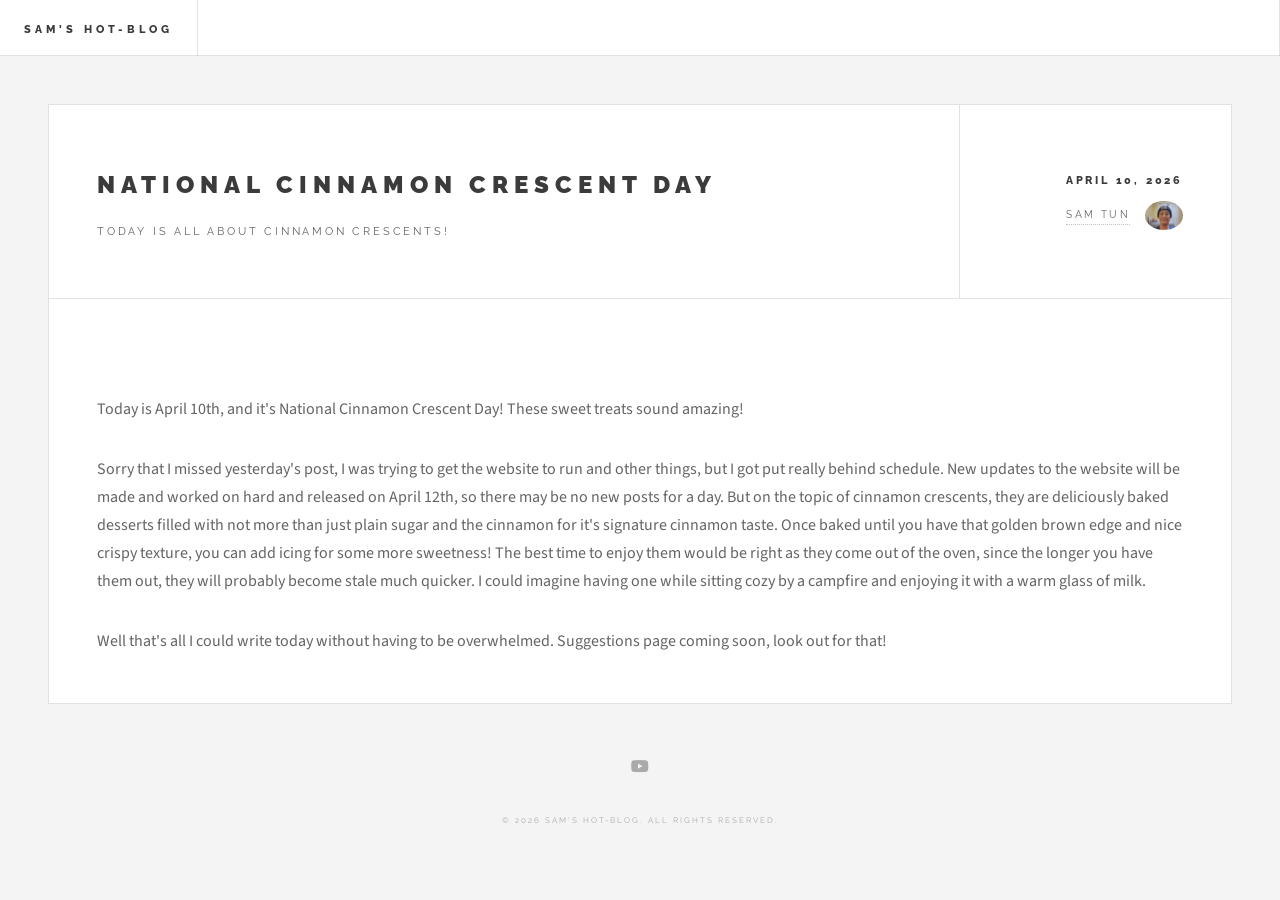
==== commit 475bec7d: "Update nationalday.html changed national day to cinnamon crescents" ====
--- a/nationalday.html
+++ b/nationalday.html
@@ -53,18 +53,18 @@
 							<article class="post">
 								<header>
 									<div class="title">
-										<h2><a href="#">National Empanada Day</a></h2>
-										<p>Today is all about Empanadas!</p>
+										<h2><a href="#">National Cinnamon Crescent Day</a></h2>
+										<p>Today is all about Cinnamon Crescents!</p>
 									</div>
 									<div class="meta">
-										<time class="published" datetime="2026-04-08">April 8, 2026</time>
+										<time class="published" datetime="2026-04-10">April 10, 2026</time>
 										<a href="#" class="author"><span class="name">Sam Tun</span><img src="images/samsface.png" alt="" /></a>
 									</div>
 								</header>
-								<span class="image featured"><img src="images/empanadatray.jpg" alt="" /></span>
-								<p>Today is April 8th, and it's National Empanada Day! I want to talk about this unique food that I've personally never tried, but would love to give it a shot one day.</p>
-								<p>So what exactly is an empanada? An empanada is a very popular Spanish pastry that is typically stuffed with seasoned meat, cheese, and vegetables. Then they are either baked or fried. In different regions in South America, the filling can be different. Also, did you know that the name "empanada" comes from the Spanish word "empanar," which means to wrap or cover? At the time of writing this post, I am still not allowed to eat solid foods yet, so I cannot exactly say how it tastes, but I could imagine a delicious beef pastry!</p>
-								<p>Unfortunately it is not easy to write about food when you can't try it, so this post will be wrapped up shortly. Stay tuned and look out for tomorrow's post where I will discuss the next great National Food Day!</p>
+								<span class="image featured"><img src="images/cinnamonc.webp" alt="" /></span>
+								<p>Today is April 10th, and it's National Cinnamon Crescent Day! These sweet treats sound amazing!</p>
+								<p>Sorry that I missed yesterday's post, I was trying to get the website to run and other things, but I got put really behind schedule. New updates to the website will be made and worked on hard and released on April 12th, so there may be no new posts for a day. But on the topic of cinnamon crescents, they are deliciously baked desserts filled with not more than just plain sugar and the cinnamon for it's signature cinnamon taste. Once baked until you have that golden brown edge and nice crispy texture, you can add icing for some more sweetness! The best time to enjoy them would be right as they come out of the oven, since the longer you have them out, they will probably become stale much quicker. I could imagine having one while sitting cozy by a campfire and enjoying it with a warm glass of milk.</p>
+								<p>Well that's all I could write today without having to be overwhelmed. Suggestions page coming soon, look out for that!</p>
 								<footer>
 									</ul>
 								</footer>
@@ -90,4 +90,4 @@
 			<script src="assets/js/main.js"></script>
 
 	</body>
-</html>+</html>
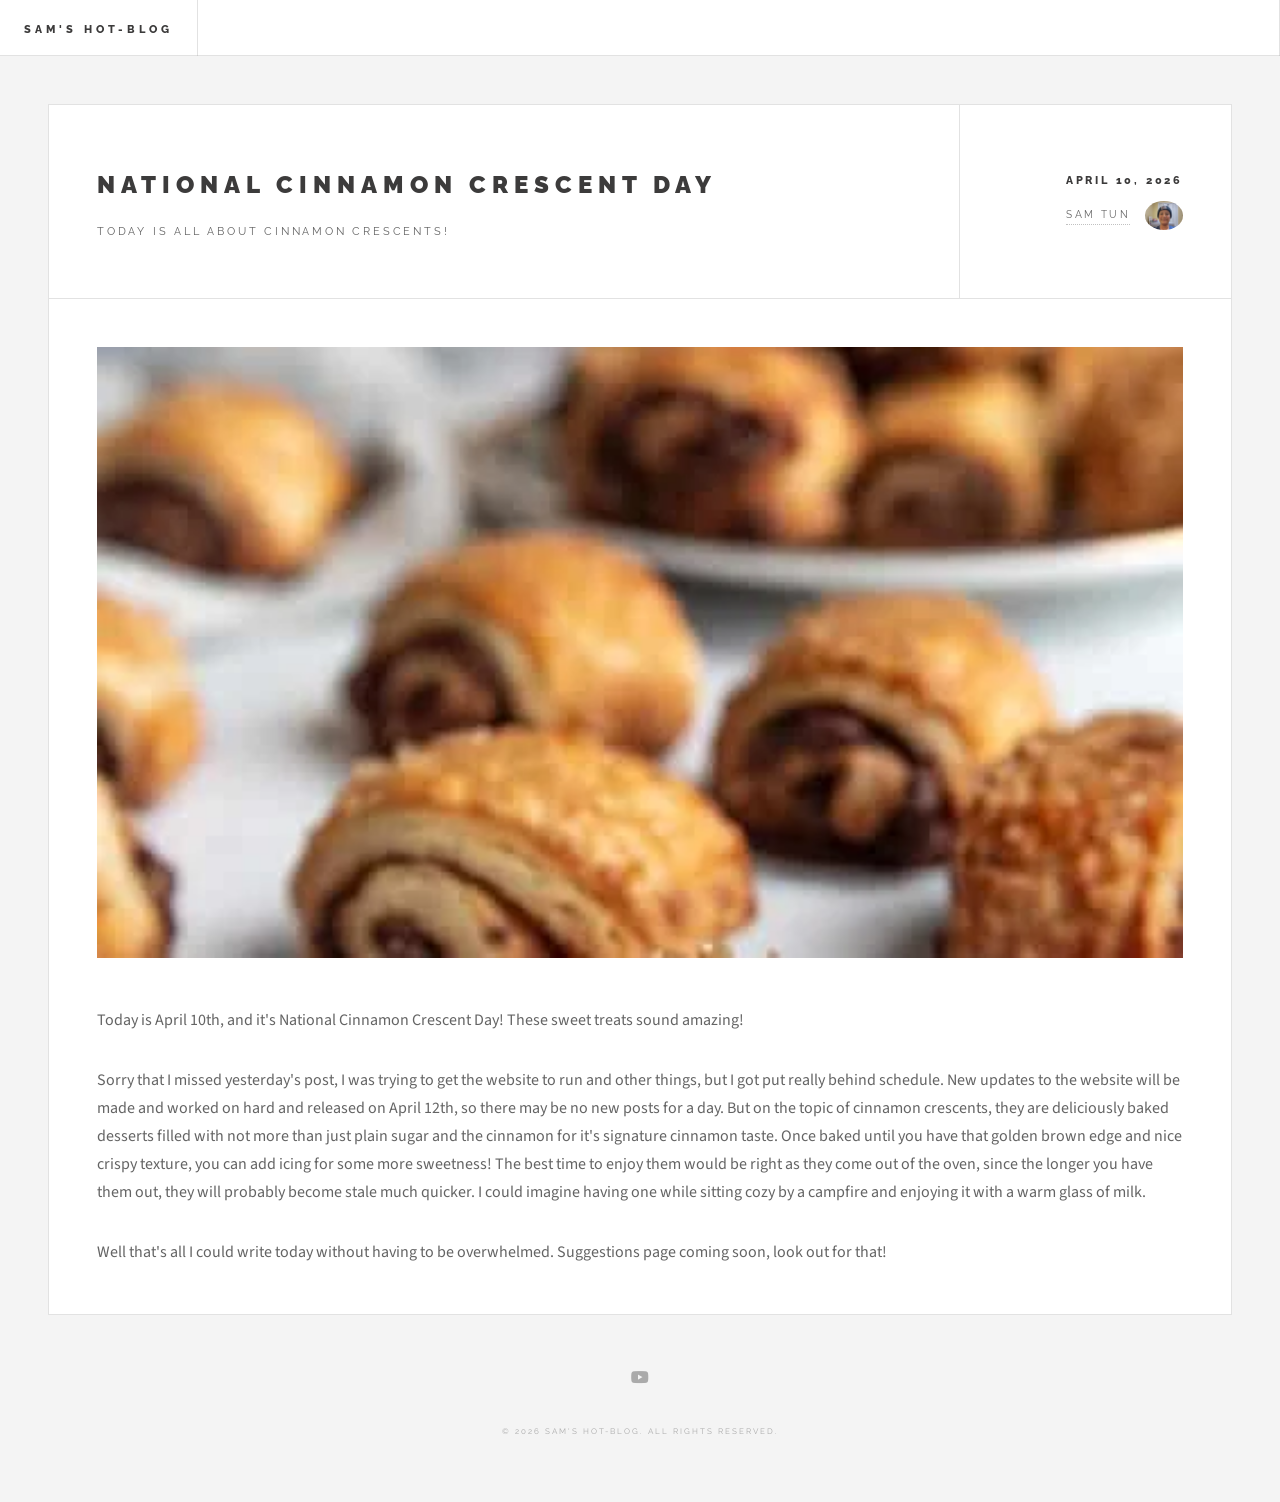
==== commit ac291668: "hotdogs are yummy" ====
--- a/nationalday.html
+++ b/nationalday.html
@@ -90,4 +90,4 @@
 			<script src="assets/js/main.js"></script>
 
 	</body>
-</html>
+</html>
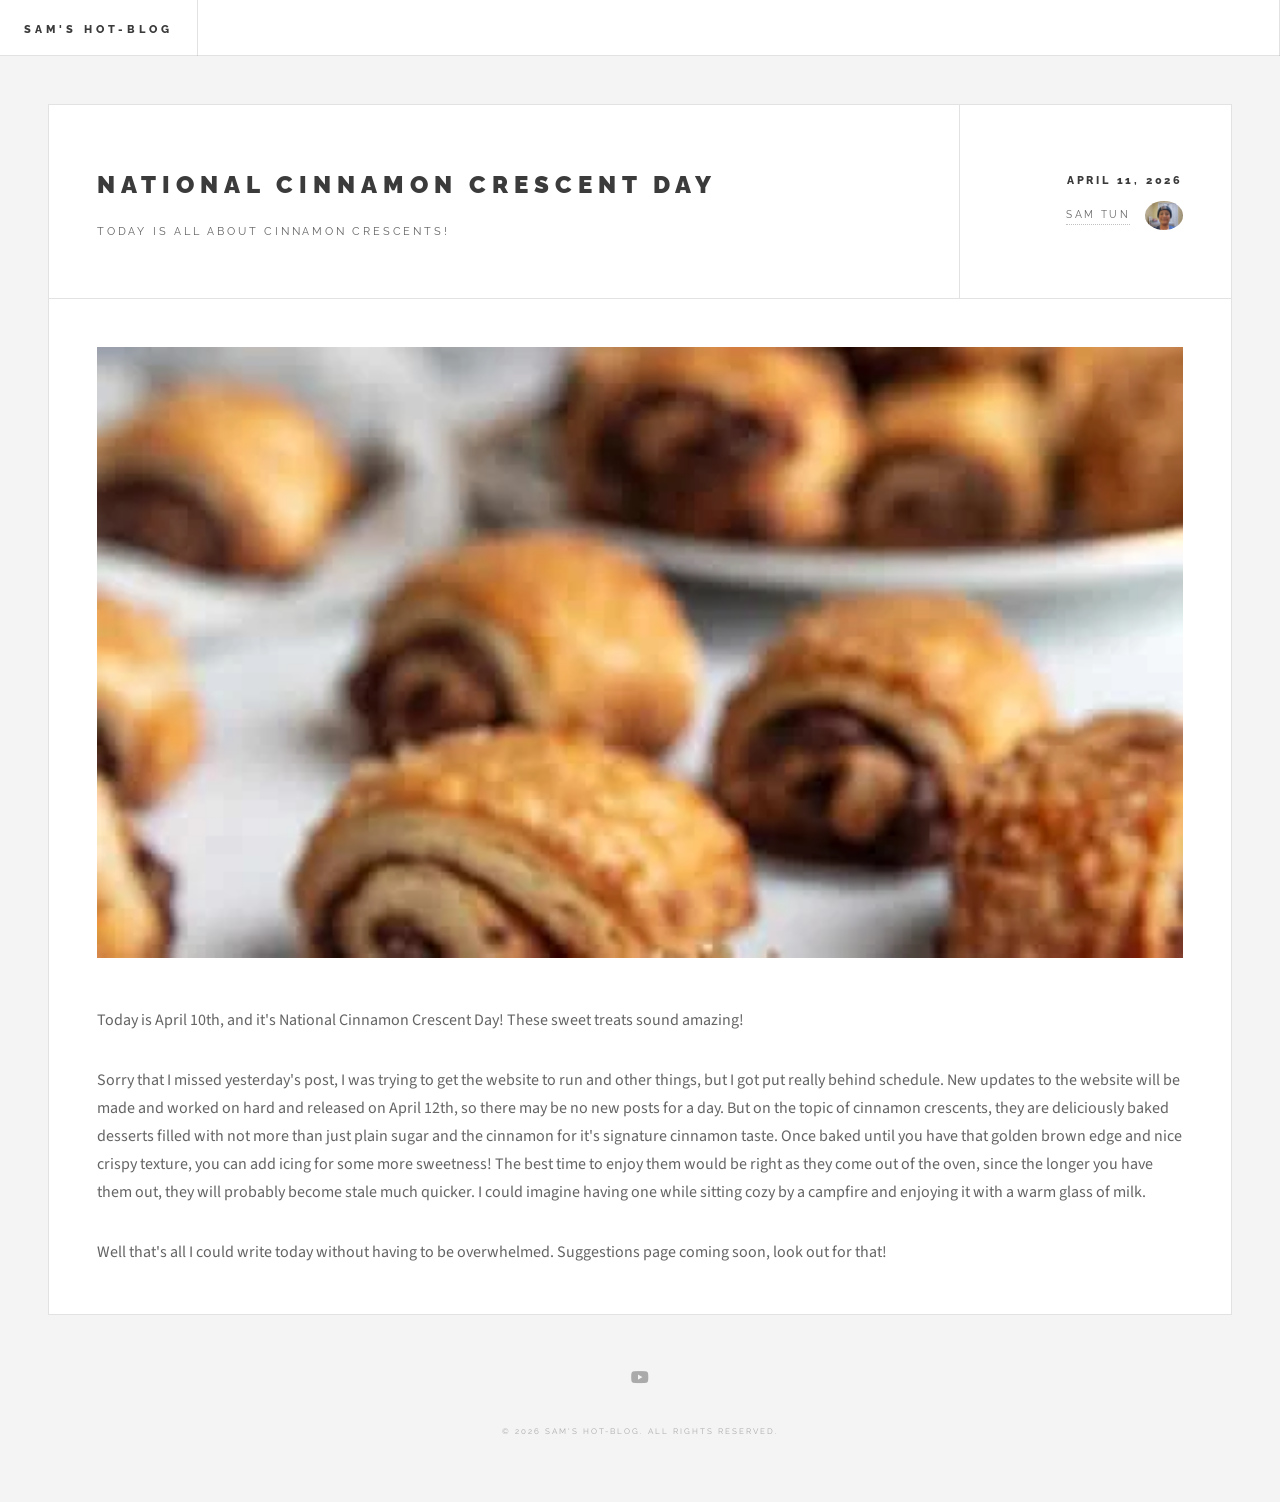
==== commit b38fde1f: "small change" ====
--- a/nationalday.html
+++ b/nationalday.html
@@ -57,7 +57,7 @@
 										<p>Today is all about Cinnamon Crescents!</p>
 									</div>
 									<div class="meta">
-										<time class="published" datetime="2026-04-10">April 10, 2026</time>
+										<time class="published" datetime="2026-04-10">April 11, 2026</time>
 										<a href="#" class="author"><span class="name">Sam Tun</span><img src="images/samsface.png" alt="" /></a>
 									</div>
 								</header>
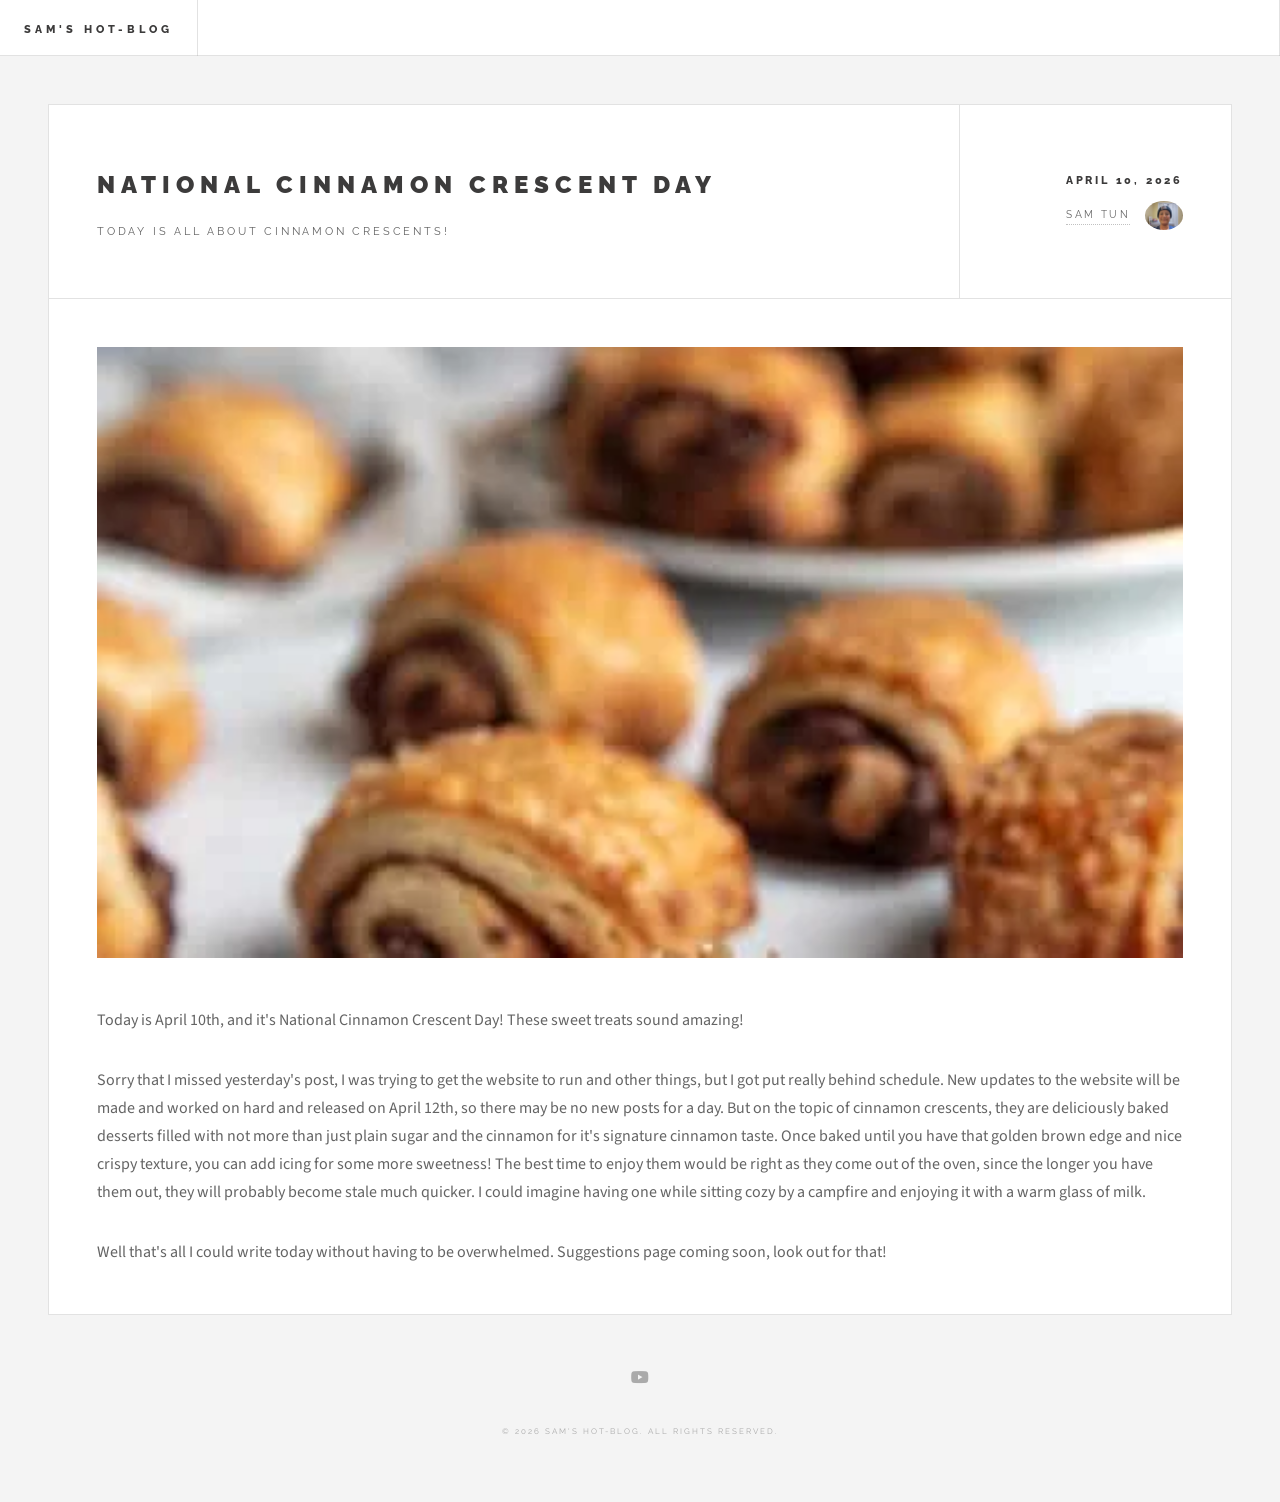
==== commit cb1af239: "changed date" ====
--- a/nationalday.html
+++ b/nationalday.html
@@ -57,7 +57,7 @@
 										<p>Today is all about Cinnamon Crescents!</p>
 									</div>
 									<div class="meta">
-										<time class="published" datetime="2026-04-10">April 11, 2026</time>
+										<time class="published" datetime="2026-04-10">April 10, 2026</time>
 										<a href="#" class="author"><span class="name">Sam Tun</span><img src="images/samsface.png" alt="" /></a>
 									</div>
 								</header>
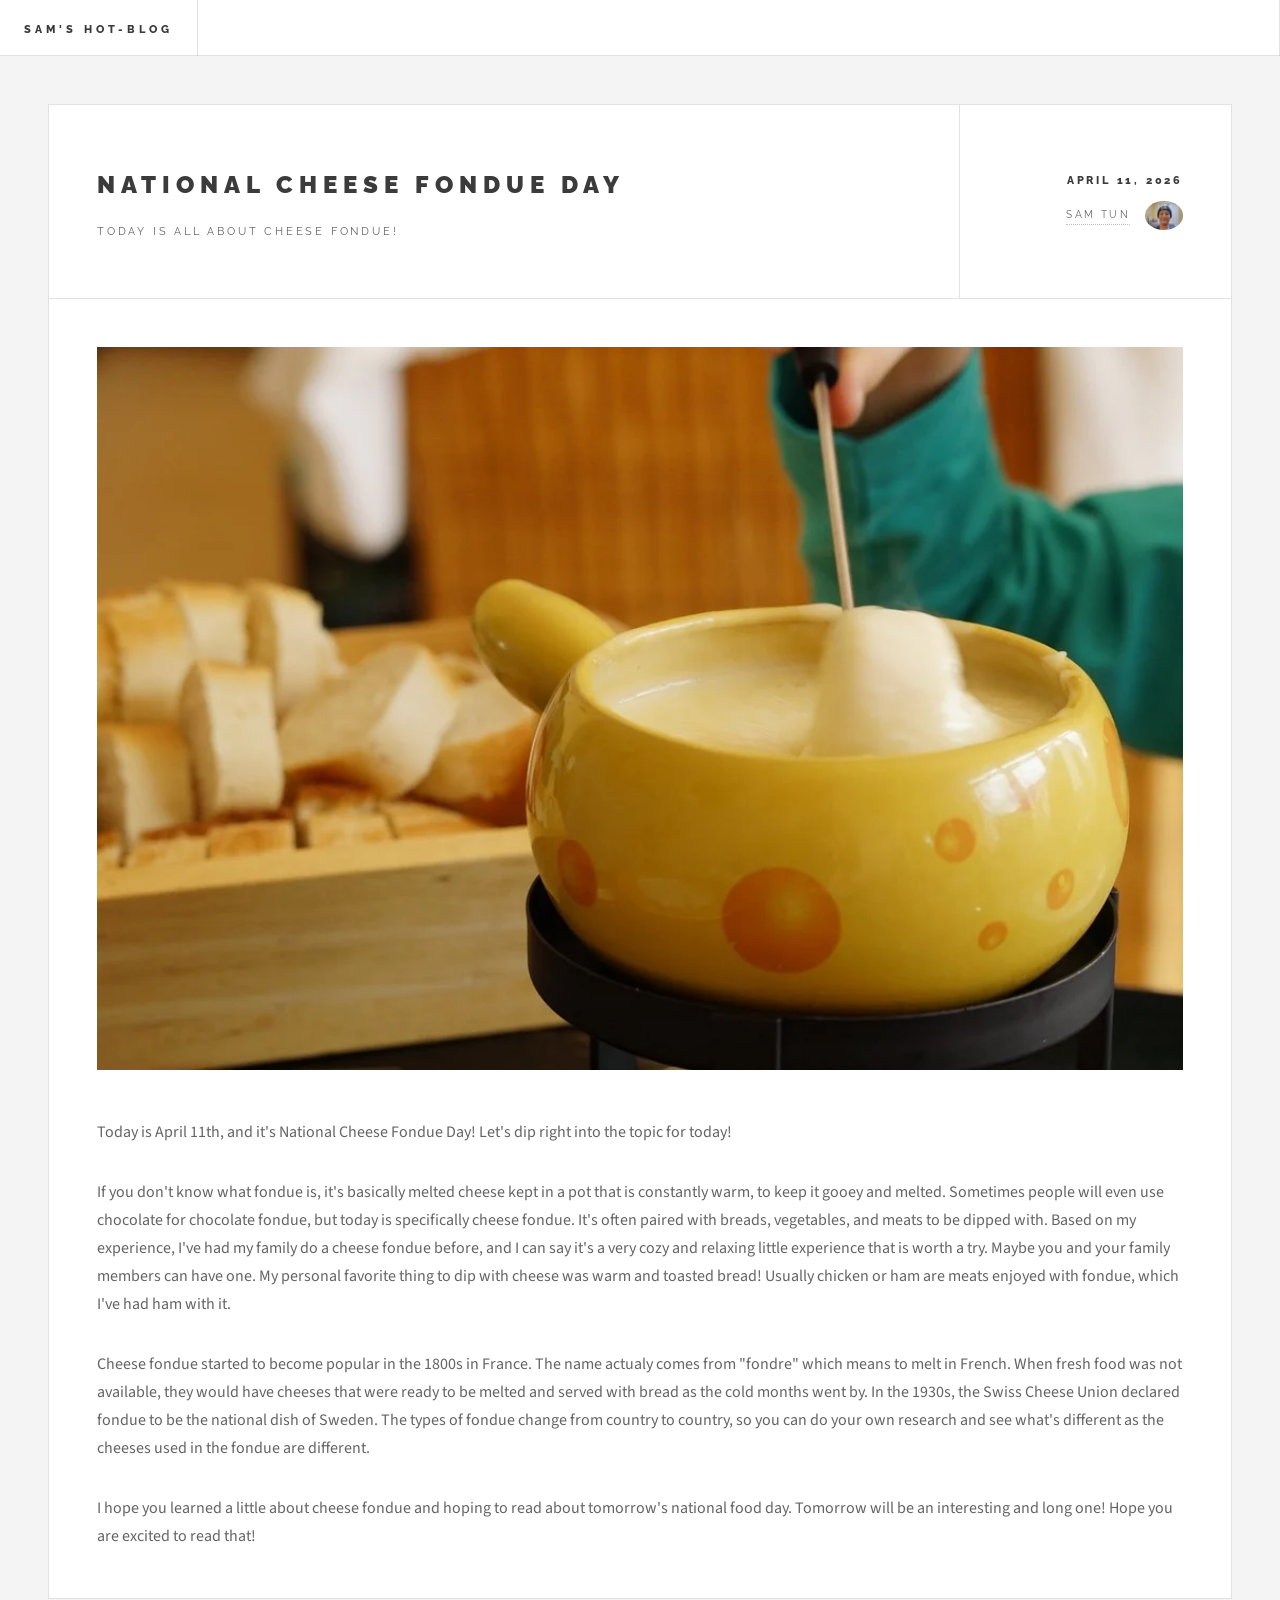
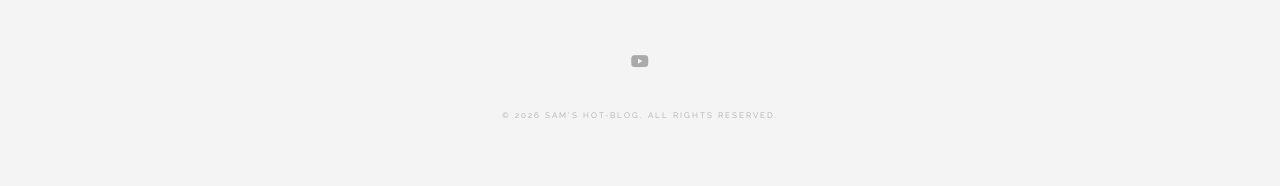
==== commit 433e3fe2: "new posts" ====
--- a/nationalday.html
+++ b/nationalday.html
@@ -53,18 +53,19 @@
 							<article class="post">
 								<header>
 									<div class="title">
-										<h2><a href="#">National Cinnamon Crescent Day</a></h2>
-										<p>Today is all about Cinnamon Crescents!</p>
+										<h2><a href="#">National Cheese Fondue Day</a></h2>
+										<p>Today is all about cheese fondue!</p>
 									</div>
 									<div class="meta">
-										<time class="published" datetime="2026-04-10">April 10, 2026</time>
+										<time class="published" datetime="2026-04-11">April 11, 2026</time>
 										<a href="#" class="author"><span class="name">Sam Tun</span><img src="images/samsface.png" alt="" /></a>
 									</div>
 								</header>
-								<span class="image featured"><img src="images/cinnamonc.webp" alt="" /></span>
-								<p>Today is April 10th, and it's National Cinnamon Crescent Day! These sweet treats sound amazing!</p>
-								<p>Sorry that I missed yesterday's post, I was trying to get the website to run and other things, but I got put really behind schedule. New updates to the website will be made and worked on hard and released on April 12th, so there may be no new posts for a day. But on the topic of cinnamon crescents, they are deliciously baked desserts filled with not more than just plain sugar and the cinnamon for it's signature cinnamon taste. Once baked until you have that golden brown edge and nice crispy texture, you can add icing for some more sweetness! The best time to enjoy them would be right as they come out of the oven, since the longer you have them out, they will probably become stale much quicker. I could imagine having one while sitting cozy by a campfire and enjoying it with a warm glass of milk.</p>
-								<p>Well that's all I could write today without having to be overwhelmed. Suggestions page coming soon, look out for that!</p>
+								<span class="image featured"><img src="images/cheesefondue.webp" alt="" /></span>
+								<p>Today is April 11th, and it's National Cheese Fondue Day! Let's dip right into the topic for today!</p>
+								<p>If you don't know what fondue is, it's basically melted cheese kept in a pot that is constantly warm, to keep it gooey and melted. Sometimes people will even use chocolate for chocolate fondue, but today is specifically cheese fondue. It's often paired with breads, vegetables, and meats to be dipped with. Based on my experience, I've had my family do a cheese fondue before, and I can say it's a very cozy and relaxing little experience that is worth a try. Maybe you and your family members can have one. My personal favorite thing to dip with cheese was warm and toasted bread! Usually chicken or ham are meats enjoyed with fondue, which I've had ham with it.</p>
+								<p>Cheese fondue started to become popular in the 1800s in France. The name actualy comes from "fondre" which means to melt in French. When fresh food was not available, they would have cheeses that were ready to be melted and served with bread as the cold months went by. In the 1930s, the Swiss Cheese Union declared fondue to be the national dish of Sweden. The types of fondue change from country to country, so you can do your own research and see what's different as the cheeses used in the fondue are different.</p>
+								<p>I hope you learned a little about cheese fondue and hoping to read about tomorrow's national food day. Tomorrow will be an interesting and long one! Hope you are excited to read that!</p>
 								<footer>
 									</ul>
 								</footer>
